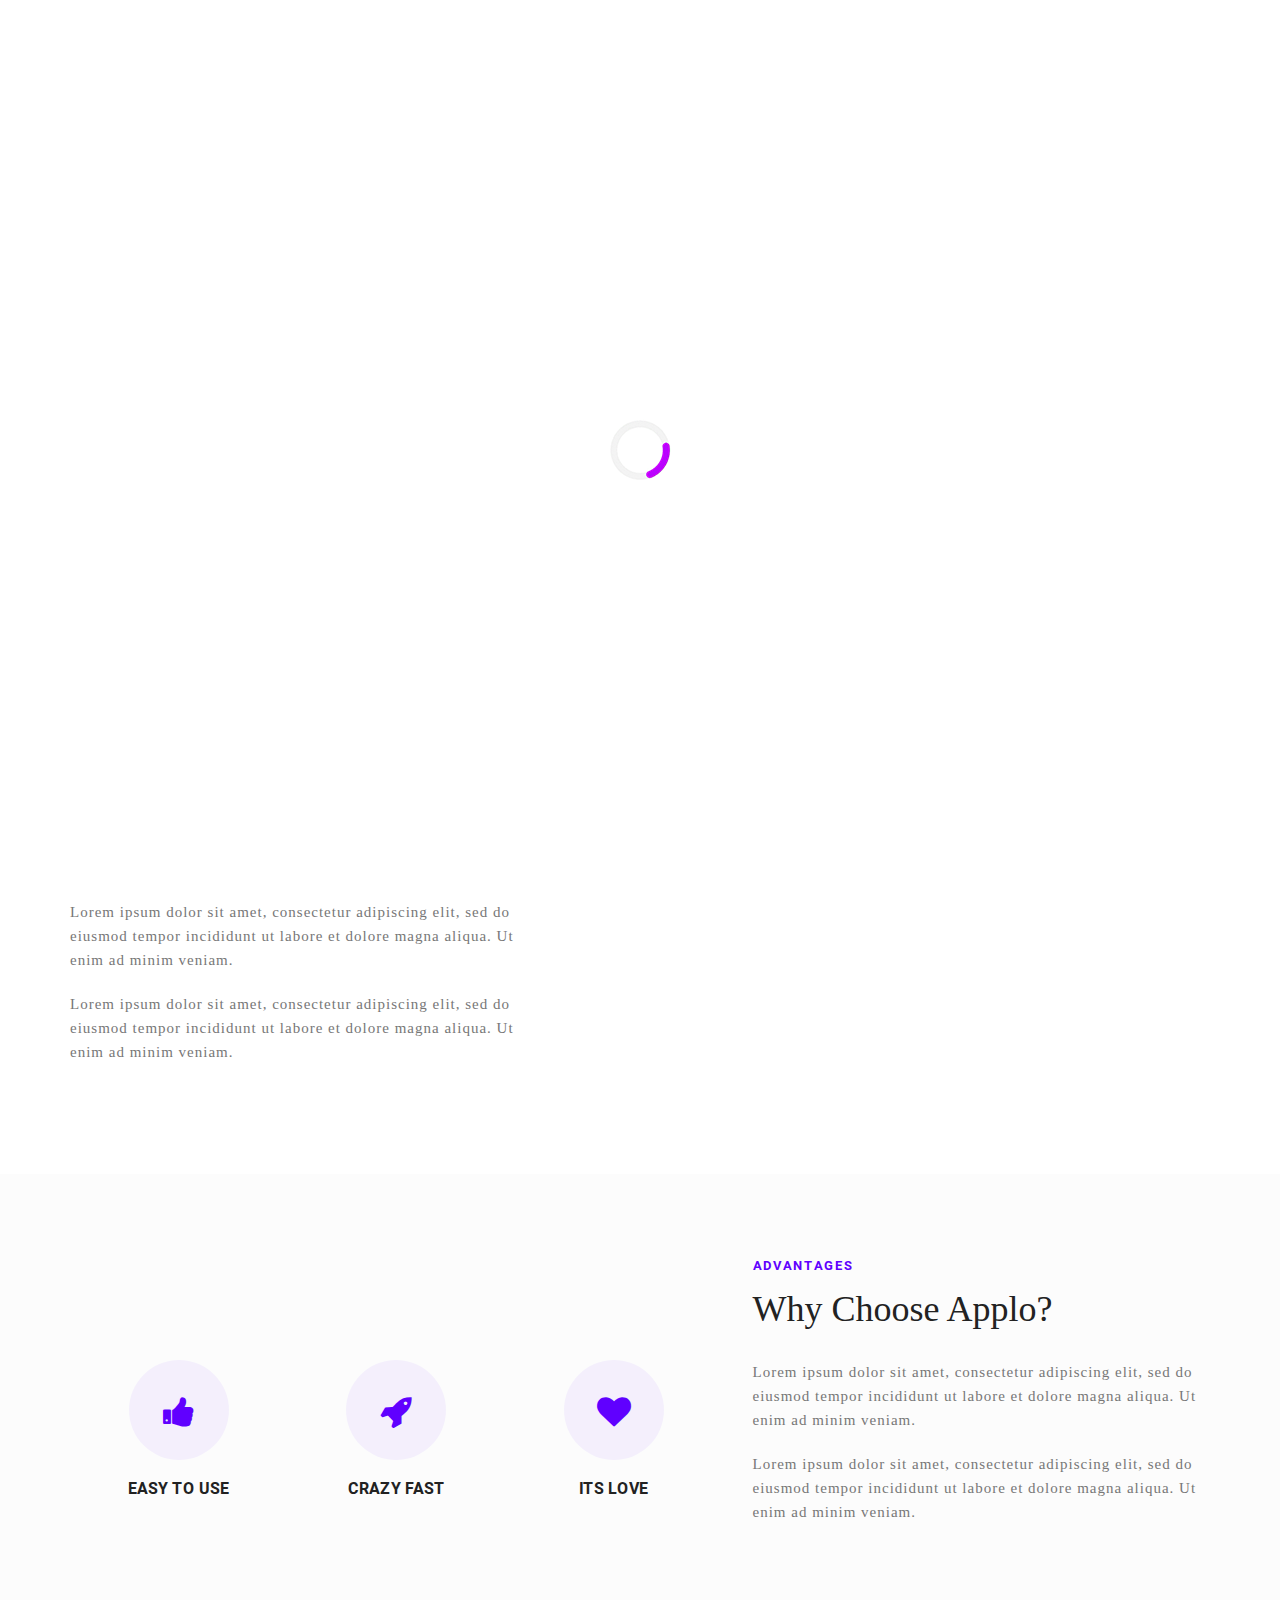
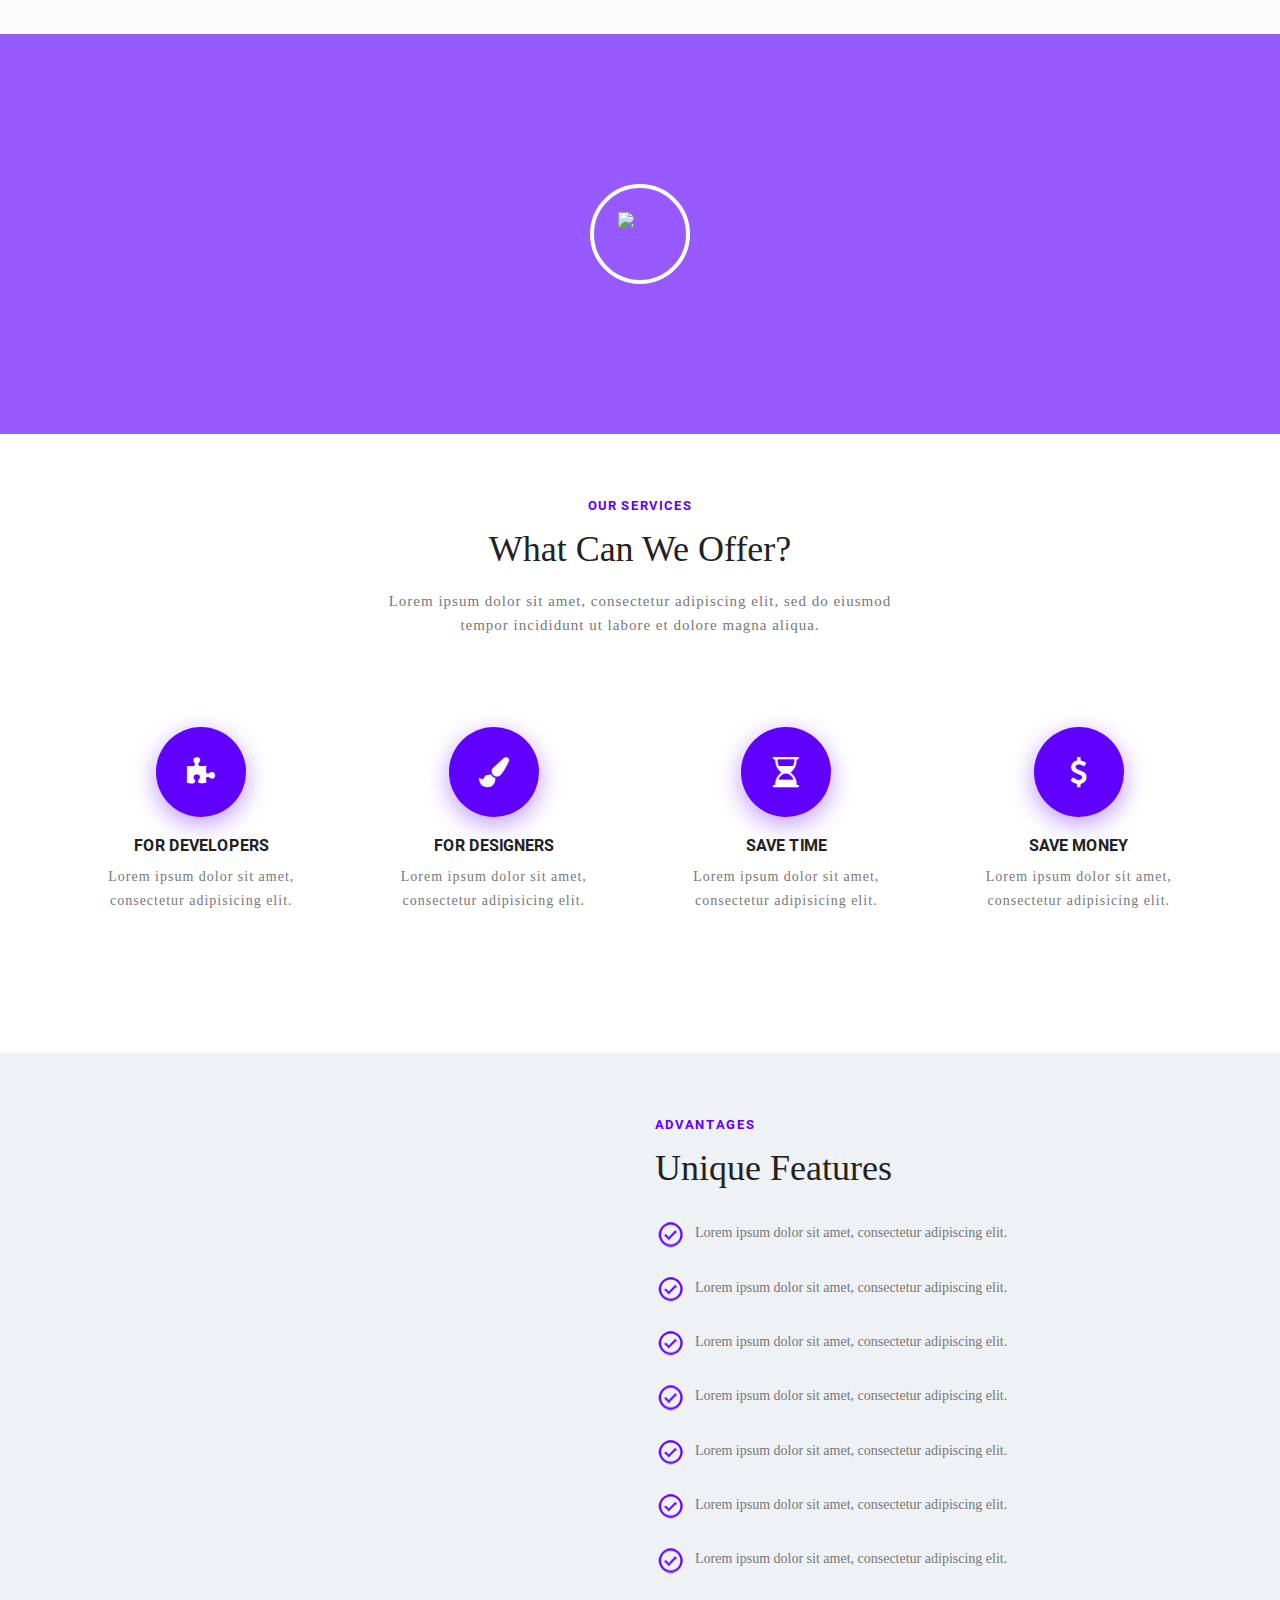
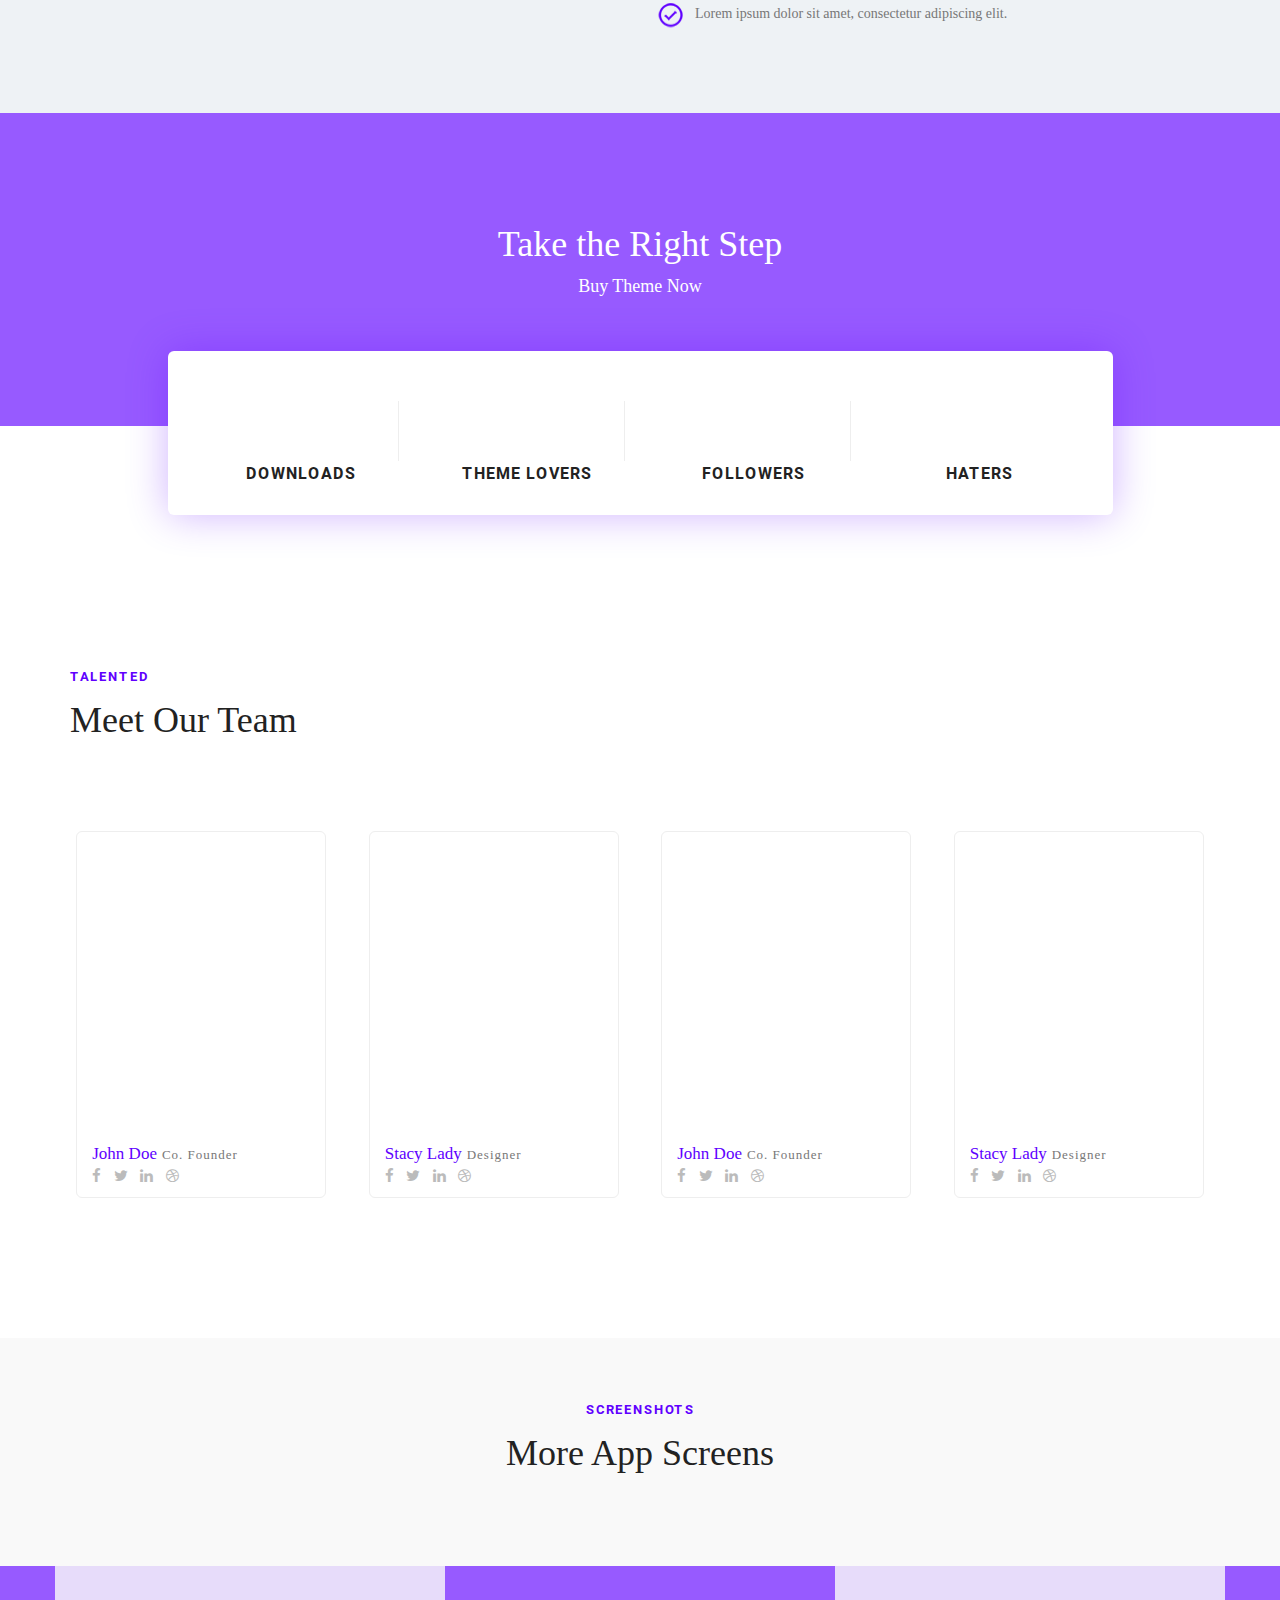
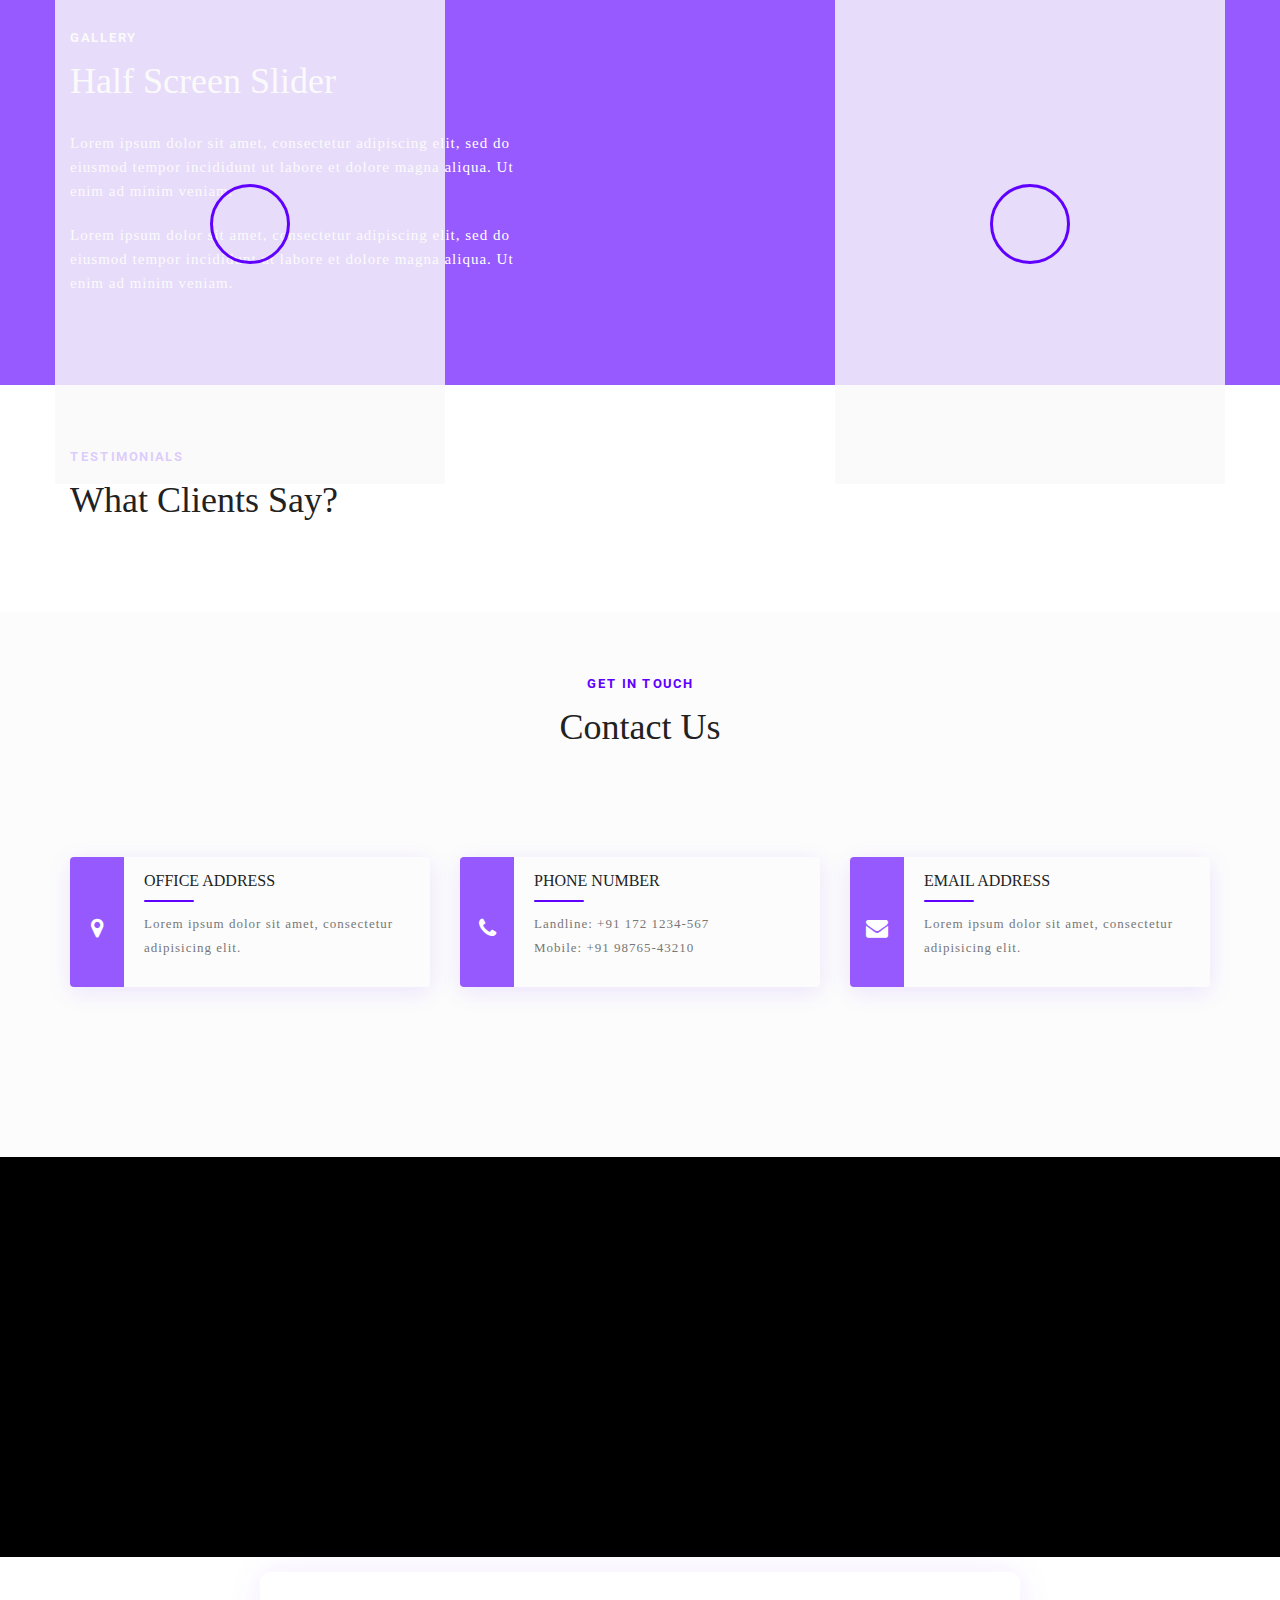
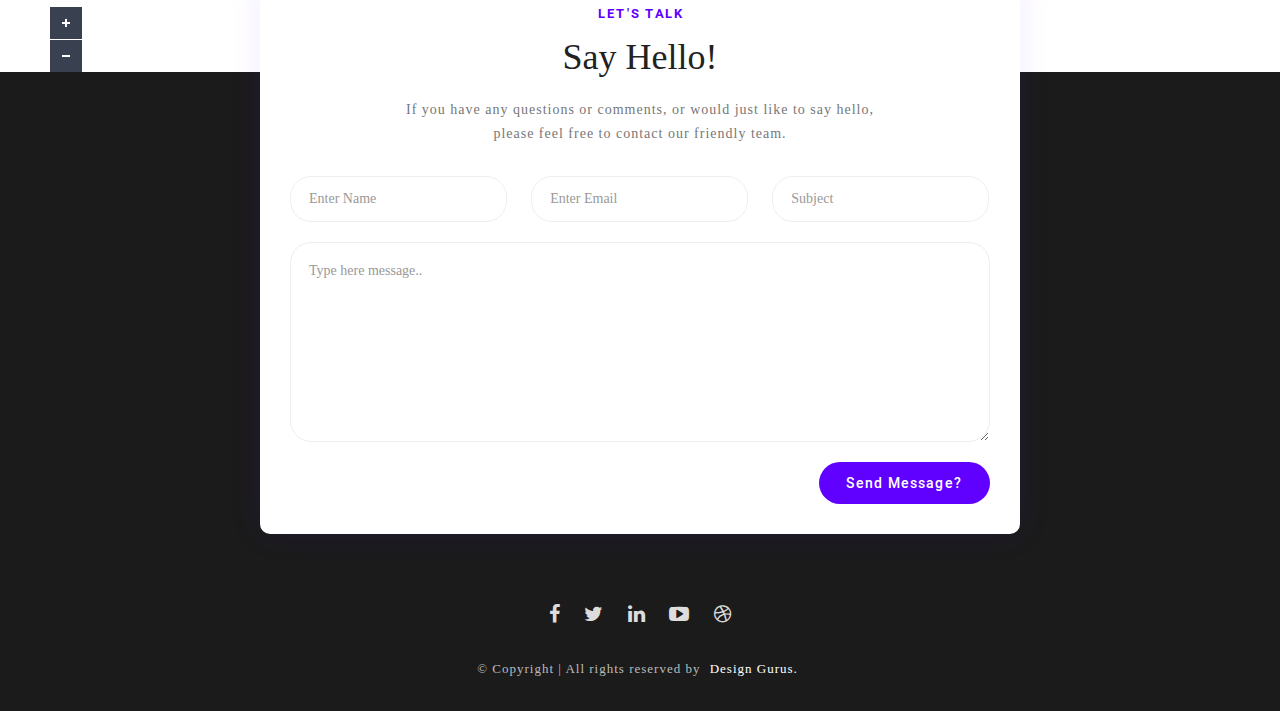
==== index-1.html @ f5c3ea16 "WEB" ====
<html lang="en">

<!-- Mirrored from designgurus.in/applo/index-1.html by HTTrack Website Copier/3.x [XR&CO'2014], Sat, 20 Jul 2019 13:08:58 GMT -->
<head>
  <!--Add-Title-Here-->
  <title>applo video Background Bootstrap-3 Pne Page HTML Teamplate</title>
  <meta charset="UTF-8">
  <meta name="viewport" content="width=device-width, initial-scale=1, maximum-scale=1">

  <!--Bootstrap-->
  <link rel="stylesheet" href="assets/css/bootstrap.css">

  <!--Font-Awesome-->
  <link rel="stylesheet" href="assets/css/font-awesome.min.css">

  <!--Owl-Carousel-->
  <link rel="stylesheet" href="assets/plugins/owl/owl.carousel.min.css">
  <link rel="stylesheet" href="assets/plugins/owl/owl.theme.default.min.css">

  <!--Youtube-Video-Popup-->
  <link rel="stylesheet" href="assets/plugins/videoPopup/videoPopup.css">

  <!--Map-->
  <link rel="stylesheet" href="assets/plugins/map/map-style.css">

  <!--Custom-Main-File-->
  <link rel="stylesheet" href="assets/css/custom.css">

  <!--Scroll-Animations-Css-->
  <link rel="stylesheet" href="assets/plugins/waypoints/animate.css">

  <!--Mobile-Responsive-->
  <link rel="stylesheet" href="assets/css/responsive.css">
</head>
<body style="overflow-x: hidden">

<!--Preloader-->
<div class="se-pre-con"></div>
<!--Preloader-->

<!--Header Navigation & Banner-->
<section id="home-section" class="header-bg">
  <div class="bg-color">

    <!--navigation-starts-here-->
    <nav class="navbar navbar-default animated fadedown">
      <div class="container">
        <div class="col-md-12 col-sm-12 col-xs-12  nav-style">
          <!-- Brand and toggle get grouped for better mobile display -->
          <div class="navbar-header">
            <button type="button" class="navbar-toggle collapsed" data-toggle="collapse" data-target="#bs-example-navbar-collapse-1" aria-expanded="false">
              <span class="sr-only">Toggle navigation</span>
              <span class="icon-bar"></span>
              <span class="icon-bar"></span>
              <span class="icon-bar"></span>
            </button>
            <a class="navbar-brand" href="#home-section"><img class="img-responsive" src="assets/images/logo.png"></a>
          </div>

          <div class="collapse navbar-collapse" id="bs-example-navbar-collapse-1">
            <div class="navbar-right hidden-xs btn-res" style="padding-top: 15px;">
              <button class="btn outline-button">BUY THEME</button>
            </div>
            <ul class="nav navbar-nav navbar-right">
              <li class="active"><a class="active" href="#home-section">Home</a></li>
              <li><a href="#about-section">About</a></li>
              <li><a href="#features-section">Features</a></li>
              <li><a href="#video-section">Video</a></li>
              <li><a href="#services-section">Services</a></li>
              <li><a href="#team-section">Team</a></li>
              <li><a href="#sliders-section">Sliders</a></li>
              <li><a href="#testimonials-section">Testimonials</a></li>
              <li><a href="#cd-google-map">Contact</a></li>
            </ul>
          </div>
        </div>
      </div>
    </nav>

  <!--Banner-starts-from-here-->
    <section class="sectionP60" style="padding-top: 140px;padding-bottom: 120px;">
      <div class="container">
        <div class="row">
          <div class="col-md-12 col-sm-12 col-xs-12">
            <div class="row">
              <div class="col-md-6 col-sm-6 col-xs-12 header-text sectionP100 animated fadeleft">
                  <h2 class="rM white" style="font-size: 42px;letter-spacing: 1px;">The Photo App<br>It's Time to Look Beautiful</h2>
                  <p class="oR white f17">Lorem ipsum dolor sit amet, consectetur adipiscing elit, sed do eiusmod tempor incididunt ut labore et dolore magna aliqua.</p>
                <button class="btn purple-button" style="margin-top: 30px;">DOWNLOAD APP</button>
              </div>

              <!--phone-slider-starts-here-->
              <div class="col-md-4 col-sm-5 col-xs-12 pull-right animated faderight">
                <div id="owl-trans-iphone" class="iphone-bg owl-carousel owl-theme">
                  <div class="item">
                    <img class="img-responsive centered" src="assets/images/iphone-slider/1.jpg" alt="">
                  </div>
                  <div class="item">
                    <img class="img-responsive centered" src="assets/images/iphone-slider/2.jpg" alt="">
                  </div>
                  <div class="item">
                    <img class="img-responsive centered" src="assets/images/iphone-slider/3.jpg" alt="">
                  </div>
                  <div class="item">
                    <img class="img-responsive centered" src="assets/images/iphone-slider/4.jpg" alt="">
                  </div>
                  <div class="item">
                    <img class="img-responsive centered" src="assets/images/iphone-slider/5.jpg" alt="">
                  </div>
                  <div class="item">
                    <img class="img-responsive centered" src="assets/images/iphone-slider/6.jpg" alt="">
                  </div>
                  <div class="item">
                    <img class="img-responsive centered" src="assets/images/iphone-slider/7.jpg" alt="">
                  </div>
                  <div class="item">
                    <img class="img-responsive centered" src="assets/images/iphone-slider/8.jpg" alt="">
                  </div>
                </div>
              </div>
            </div>
          </div>
        </div>
      </div>
    </section>
  </div>
</section>
<!--Header Navigation & Banner-->

<!--section-1-about-us-->
<section id="about-section" class="sectionP80">
  <div class="container">
    <div class="row">
      <div class="col-md-5 col-sm-12 col-xs-12 animated fadeleft">
        <div class="col-md-12 col-sm-12 col-xs-12 p0 heading">
          <span class="purple rB f13">Informations</span>
          <h1 class="dark oB">What is Applo?</h1>
        </div>
        <div class="col-md-12 col-sm-12 col-xs-12 p0" style="margin-bottom: 30px;">
          <p class="light oR f15">Lorem ipsum dolor sit amet, consectetur adipiscing elit, sed do eiusmod tempor incididunt ut labore et dolore magna aliqua. Ut enim ad minim veniam.</p><br>
          <p class="light oR f15">Lorem ipsum dolor sit amet, consectetur adipiscing elit, sed do eiusmod tempor incididunt ut labore et dolore magna aliqua. Ut enim ad minim veniam.</p>
        </div>
      </div>
      <div class="col-md-7 col-sm-12 col-xs-12 pull-right">
        <div class="why-img animated faderight">
          <img class="img-responsive pull-right centered" src="assets/images/why.png" alt="">
        </div>
      </div>
    </div>
  </div>
</section>
<!--section-1-about-us-->

<!--section-2-Features-->
<section id="features-section" class="sectionP80" style="background: #fcfcfc">
  <div class="container">
    <div class="row">
      <div class="col-md-5 col-sm-12 col-xs-12 pull-right animated faderight">
        <div class="heading">
          <span class="purple rB f13">Advantages</span>
          <h1 class="dark oB">Why Choose Applo?</h1>
        </div>
      </div>
      <div class="col-md-12 col-sm-12 col-xs-12 p0">
        <div class="col-md-5 col-sm-12 col-xs-12 pull-right animated faderight" style="margin-bottom: 30px;">
          <p class="light oR f15">Lorem ipsum dolor sit amet, consectetur adipiscing elit, sed do eiusmod tempor incididunt ut labore et dolore magna aliqua. Ut enim ad minim veniam.</p><br>
          <p class="light oR f15">Lorem ipsum dolor sit amet, consectetur adipiscing elit, sed do eiusmod tempor incididunt ut labore et dolore magna aliqua. Ut enim ad minim veniam.</p>
        </div>
        <div class="col-md-7 col-sm-12 col-xs-12">
          <div class="col-md-4 col-sm-4 col-xs-12 text-center br">
            <div class="feature centered animated fadeup">
              <div class="feature-icon">
                <i class="fa fa-thumbs-up"></i>
              </div>
              <div class="feature-desc">
                <h4 class="dark rB">Easy to Use</h4>
              </div>
            </div>
          </div>
          <div class="col-md-4 col-sm-4 col-xs-12 text-center br b0 service-hover">
            <div class="feature centered animated fadeup">
              <div class="feature-icon">
                <i class="fa fa-rocket"></i>
              </div>
              <div class="feature-desc">
                <h4 class="dark rB">Crazy Fast</h4>
              </div>
            </div>
          </div>
          <div class="col-md-4 col-sm-4 col-xs-12 text-center br b0 service-hover">
            <div class="feature centered animated fadeup">
              <div class="feature-icon">
                <i class="fa fa-heart"></i>
              </div>
              <div class="feature-desc">
                <h4 class="dark rB">Its Love</h4>
              </div>
            </div>
          </div>
        </div>
      </div>
    </div>
  </div>
</section>
<!--section-2-Features-->

<!--section-3-Youtube-Vieo-Popup-->
<section id="video-section" class="video-bg">
  <div class="bg-color video-section-pad">
    <div class="container">
      <div class="row">
        <div class="col-md- col-sm-12 col-xs-12 text-center">
          <a class="videoPopup" href="https://www.youtube.com/watch?v=y--Wx5i_Gak">
            <div class="play-icon centered animated fadeup">
              <img class="img-responsive centered" src="assets/images/play-img.png">
            </div>
          </a>
        </div>
      </div>
    </div>
  </div>
</section>
<!--section-3-Youtube-Vieo-Popup-->

<!--section-4-Services-->
<section id="services-section" class="sectionP60">
  <div class="container">
    <div class="row">
      <div class="col-md-6 col-md-offset-3 col-sm-8 col-sm-offset-2 col-xs-12">
        <div class="heading text-center animated fadedown">
          <span class="purple rB f13">Our Services</span>
          <h1 class="dark oB">What Can We Offer?</h1>
          <p class="light oR f15">Lorem ipsum dolor sit amet, consectetur adipiscing elit, sed do eiusmod tempor incididunt ut labore et dolore magna aliqua.</p>
        </div>
      </div>
      <div class="col-md-12 col-sm-12 col-xs-12 p0 sectionP30">
        <div class="col-md-3 col-sm-6 col-xs-12 text-center br">
          <div class="service centered animated fadeup">
            <div class="service-icon">
              <i class="fa fa-puzzle-piece"></i>
            </div>
            <div class="service-desc">
              <h4 class="dark rB">For Developers</h4>
              <p class="light oR">Lorem ipsum dolor sit amet, consectetur adipisicing elit.</p>
            </div>
          </div>
        </div>
        <div class="col-md-3 col-sm-6 col-xs-12 text-center br b0 service-hover">
          <div class="service centered animated fadeup">
            <div class="service-icon">
              <i class="fa fa-paint-brush"></i>
            </div>
            <div class="service-desc">
              <h4 class="dark rB">For Designers</h4>
              <p class="light oR">Lorem ipsum dolor sit amet, consectetur adipisicing elit.</p>
            </div>
          </div>
        </div>
        <div class="col-md-3 col-sm-6 col-xs-12 text-center br b0 service-hover">
          <div class="service centered animated fadeup">
            <div class="service-icon">
              <i class="fa fa-hourglass-2"></i>
            </div>
            <div class="service-desc">
              <h4 class="dark rB">Save Time</h4>
              <p class="light oR">Lorem ipsum dolor sit amet, consectetur adipisicing elit.</p>
            </div>
          </div>
        </div>
        <div class="col-md-3 col-sm-6 col-xs-12 text-center br service-hover">
          <div class="service centered animated fadeup">
            <div class="service-icon">
              <i class="fa fa-dollar"></i>
            </div>
            <div class="service-desc">
              <h4 class="dark rB">Save Money</h4>
              <p class="light oR">Lorem ipsum dolor sit amet, consectetur adipisicing elit.</p>
            </div>
          </div>
        </div>
      </div>
    </div>
  </div>
</section>
<!--section-4-Services-->

<!--section-5-More-Features-->
<section id="more-features-section" class="sectionP60" style="background: #EEF2F5">
  <div class="container">
    <div class="row">
      <div class="col-md-6 col-sm-6 col-xs-12 pull-right">
        <div class="heading animated faderight">
          <span class="purple rB f13">Advantages</span>
          <h1 class="dark oB">Unique Features</h1>
        </div>
        <div>
          <ul class="ul-style">
            <li class="light oR animated faderight">Lorem ipsum dolor sit amet, consectetur adipiscing elit.</li>
            <li class="light oR animated faderight">Lorem ipsum dolor sit amet, consectetur adipiscing elit.</li>
            <li class="light oR animated faderight">Lorem ipsum dolor sit amet, consectetur adipiscing elit.</li>
            <li class="light oR animated faderight">Lorem ipsum dolor sit amet, consectetur adipiscing elit.</li>
            <li class="light oR animated faderight">Lorem ipsum dolor sit amet, consectetur adipiscing elit.</li>
            <li class="light oR animated faderight">Lorem ipsum dolor sit amet, consectetur adipiscing elit.</li>
            <li class="light oR animated faderight">Lorem ipsum dolor sit amet, consectetur adipiscing elit.</li>
            <li class="light oR animated faderight">Lorem ipsum dolor sit amet, consectetur adipiscing elit.</li>
          </ul>
        </div>
      </div>
      <div class="col-md-6 col-sm-6 col-xs-12">
        <div class="mobile-float-img animated fadein">
          <img class="img-responsive" src="assets/images/mobile-float.jpg" alt="">
        </div>
      </div>
    </div>
  </div>
</section>
<!--section-5-More-Features-->

<!--section-6-Counter-->
<!--Counter-Headimng-Starts-Here-->
<section id="counter-section" class="counter-bg">
  <div class="bg-color sectionP100">
    <div class="container">
      <div class="row">
        <div class="col-md-12 col-sm-12 col-xs-12 text-center">
          <div class="heading text-center animated fadedown">
            <h1 class="white oB m0">Take the Right Step</h1>
            <h4 class="white oS m0">Buy Theme Now</h4>
          </div>
        </div>
      </div>
    </div>
  </div>
</section>
<!--Counter-Starts-here-->
<section>
  <div class="container">
    <div class="row">
      <div class="col-md-10 col-md-offset-1 col-sm-12 col-sm-offset-0 col-xs-12">
        <div class="counter col-md-12 col-sm-12 col-xs-12 p0 animated fadeup">
          <div class="col-md-3 col-sm-6 col-xs-6 text-center">
            <div class="number br">
              <h1 class="numscroller purple rB" data-min='0000' data-max='3525' data-delay='1' data-increment='25'></h1>
            </div>
            <div class="number-text">
              <p class="dark rB">Downloads</p>
            </div>
          </div>
          <div class="col-md-3 col-sm-6 col-xs-6 text-center">
            <div class="number br">
              <h1 class="numscroller purple rB" data-min='0000' data-max='3267' data-delay='1' data-increment='25'></h1>
            </div>
            <div class="number-text">
              <p class="dark rB">Theme Lovers</p>
            </div>
          </div>
          <div class="col-md-3 col-sm-6 col-xs-6 text-center">
            <div class="number br">
              <h1 class="numscroller purple rB" data-min='0000' data-max='3328' data-delay='1' data-increment='25'></h1>
            </div>
            <div class="number-text">
              <p class="dark rB">Followers</p>
            </div>
          </div>
          <div class="col-md-3 col-sm-6 col-xs-6 text-center">
            <div class="number">
              <h1 class="numscroller purple rB" data-min='0000' data-max='3159' data-delay='1' data-increment='25'></h1>
            </div>
            <div class="number-text">
              <p class="dark rB">Haters</p>
            </div>
          </div>
        </div>
      </div>
    </div>
  </div>
</section>
<!--section-6-Counter-->

<!--section-7-Team-->
<section id="team-section" class="sectionP60">
  <div class="container">
    <div class="row">
      <div class="col-md-12 col-sm-12 col-xs-12">
        <div class="heading animated fadeleft">
          <span class="purple rB f13">Talented</span>
          <h1 class="dark oB">Meet Our Team</h1>
        </div>
      </div>
      <div class="col-md-12 col-sm-12 col-xs-12 p0 sectionP60">
        <div class="col-md-3 col-sm-6 col-xs-12">
          <div class="team-member animated fadeup">
            <div class="person-img" style="background: url('assets/images/team/1.jpg')"></div>
            <div class="person-desc">
              <p class="purple oS f17">John Doe<span class="light oR f13">Co. Founder</span></p>
              <a href="javascript:void(0);"><i class="fa fa-facebook"></i></a>
              <a href="javascript:void(0);"><i class="fa fa-twitter"></i></a>
              <a href="javascript:void(0);"><i class="fa fa-linkedin"></i></a>
              <a href="javascript:void(0);"><i class="fa fa-dribbble"></i></a>
            </div>
          </div>
        </div>
        <div class="col-md-3 col-sm-6 col-xs-12">
          <div class="team-member animated fadeup">
            <div class="person-img" style="background: url('assets/images/team/2.jpg')"></div>
            <div class="person-desc">
              <p class="purple oS f17">Stacy Lady<span class="light oR f13">Designer</span></p>
              <a href="javascript:void(0);"><i class="fa fa-facebook"></i></a>
              <a href="javascript:void(0);"><i class="fa fa-twitter"></i></a>
              <a href="javascript:void(0);"><i class="fa fa-linkedin"></i></a>
              <a href="javascript:void(0);"><i class="fa fa-dribbble"></i></a>
            </div>
          </div>
        </div>
        <div class="col-md-3 col-sm-6 col-xs-12">
          <div class="team-member animated fadeup">
            <div class="person-img" style="background: url('assets/images/team/3.jpg')"></div>
            <div class="person-desc">
              <p class="purple oS f17">John Doe<span class="light oR f13">Co. Founder</span></p>
              <a href="javascript:void(0);"><i class="fa fa-facebook"></i></a>
              <a href="javascript:void(0);"><i class="fa fa-twitter"></i></a>
              <a href="javascript:void(0);"><i class="fa fa-linkedin"></i></a>
              <a href="javascript:void(0);"><i class="fa fa-dribbble"></i></a>
            </div>
          </div>
        </div>
        <div class="col-md-3 col-sm-6 col-xs-12">
          <div class="team-member animated fadeup">
            <div class="person-img" style="background: url('assets/images/team/4.jpg')"></div>
            <div class="person-desc">
              <p class="purple oS f17">Stacy Lady<span class="light oR f13">Designer</span></p>
              <a href="javascript:void(0);"><i class="fa fa-facebook"></i></a>
              <a href="javascript:void(0);"><i class="fa fa-twitter"></i></a>
              <a href="javascript:void(0);"><i class="fa fa-linkedin"></i></a>
              <a href="javascript:void(0);"><i class="fa fa-dribbble"></i></a>
            </div>
          </div>
        </div>
      </div>
    </div>
  </div>
</section>
<!--section-7-Team-->

<!--section-8-Screenshot-Mobiles-Screen-Slider-->
<section id="sliders-section" class="sectionP60" style="background: #f9f9f9;">
  <div class="container">
    <div class="row">
      <div class="col-md-12 col-sm-12 col-xs-12">
        <div class="heading text-center animated fadedown">
          <span class="purple rB f13">Screenshots</span>
          <h1 class="dark oB">More App Screens</h1>
        </div>
      </div>

      <div class="col-md-12 col-sm-hif col-xs-12 p0 relative">
        <div class="mobile-overlay">
          <div class="col-md-4 hidden-sm hidden-xs fade-screen">
            <div class="owl-prev">
              <img class="img-responsive" src="assets/images/left-arrow.png" alt="">
            </div>
          </div>
          <div class="col-md-4 col-sm-6 col-xs-12">
            <div class="phone-image centered">
              <img class="img-responsive" src="assets/images/mobile-screens.png" alt="">
            </div>
          </div>
          <div class="col-md-4 col-sm-6 hidden-xs fade-screen">
            <div class="owl-next">
              <img class="img-responsive" src="assets/images/right-arrow.png" alt="">
            </div>
          </div>
          <div class="col-xs-8 col-xs-offset-2 visible-xs res-slider-btn">
            <div class="col-xs-6">
              <div class="owl-prev">
                <img class="img-responsive" src="assets/images/left-arrow.png" alt="">
              </div>
            </div>
            <div class="col-xs-6">
              <div class="owl-next">
                <img class="img-responsive" src="assets/images/right-arrow.png" alt="">
              </div>
            </div>
          </div>
        </div>
      </div>

      <div class="col-md-12 col-sm-12 col-xs-12">
        <div id="owl-mobile-screens" class="mobile-screens owl-carousel owl-theme">
          <div class="item">
            <img src="assets/images/screenshots/1.jpg" alt="" class="img-responsive centered">
          </div>
          <div class="item">
            <img src="assets/images/screenshots/2.jpg" alt="" class="img-responsive centered">
          </div>
          <div class="item">
            <img src="assets/images/screenshots/3.jpg" alt="" class="img-responsive centered">
          </div>
          <div class="item">
            <img src="assets/images/screenshots/4.jpg" alt="" class="img-responsive centered">
          </div>
          <div class="item">
            <img src="assets/images/screenshots/5.jpg" alt="" class="img-responsive centered">
          </div>
          <div class="item">
            <img src="assets/images/screenshots/6.jpg" alt="" class="img-responsive centered">
          </div>
          <div class="item">
            <img src="assets/images/screenshots/7.jpg" alt="" class="img-responsive centered">
          </div>
        </div>
      </div>
    </div>
  </div>
</section>
<!--section-8-Screenshot-Mobiles-Screen-Slider-->

<!--section-9-Half-Screen-Slider-->
<section class="half-owl-bg">
  <div class="bg-color sectionP60">
    <div class="container">
      <div class="row">
        <div class="col-md-12 col-sm-12 col-xs-12 animated fadeleft">
          <div class="heading">
            <span class="white rB f13">Gallery</span>
            <h1 class="white oB">Half Screen Slider</h1>
          </div>
        </div>
        <div class="col-md-12 col-sm-12 col-xs-12 p0">
          <div class="col-md-5 col-sm-12 col-xs-12 animated fadeleft" style="margin-bottom: 30px;">
            <p class="white oR f15">Lorem ipsum dolor sit amet, consectetur adipiscing elit, sed do eiusmod tempor incididunt ut labore et dolore magna aliqua. Ut enim ad minim veniam.</p><br>
            <p class="white oR f15">Lorem ipsum dolor sit amet, consectetur adipiscing elit, sed do eiusmod tempor incididunt ut labore et dolore magna aliqua. Ut enim ad minim veniam.</p>
          </div>
          <div class="col-md-7 col-sm-12 col-xs-12 animated fadeup">
            <div id="half-owl-slider" class="owl-carousel owl-theme">
              <div class="item">
                <div class="video-thumb" style="background: url('assets/images/video-thumbs/1.jpg');">
                  <a class="videoPopup" href="https://www.youtube.com/watch?v=y--Wx5i_Gak">
                    <div class="play-icon centered">
                      <img class="img-responsive centered" src="assets/images/play-img.png">
                    </div>
                  </a>
                </div>
              </div>
              <div class="item">
                <div class="video-thumb" style="background: url('assets/images/video-thumbs/2.jpg');">
                  <a class="videoPopup" href="https://www.youtube.com/watch?v=y--Wx5i_Gak">
                    <div class="play-icon centered">
                      <img class="img-responsive centered" src="assets/images/play-img.png">
                    </div>
                  </a>
                </div>
              </div>
              <div class="item">
                <div class="video-thumb" style="background: url('assets/images/video-thumbs/3.jpg');">
                  <a class="videoPopup" href="https://www.youtube.com/watch?v=y--Wx5i_Gak">
                    <div class="play-icon centered">
                      <img class="img-responsive centered" src="assets/images/play-img.png">
                    </div>
                  </a>
                </div>
              </div>
              <div class="item">
                <div class="video-thumb" style="background: url('assets/images/video-thumbs/1.jpg');">
                  <a class="videoPopup" href="https://www.youtube.com/watch?v=y--Wx5i_Gak">
                    <div class="play-icon centered">
                      <img class="img-responsive centered" src="assets/images/play-img.png">
                    </div>
                  </a>
                </div>
              </div>
              <div class="item">
                <div class="video-thumb" style="background: url('assets/images/video-thumbs/2.jpg');">
                  <a class="videoPopup" href="https://www.youtube.com/watch?v=y--Wx5i_Gak">
                    <div class="play-icon centered">
                      <img class="img-responsive centered" src="assets/images/play-img.png">
                    </div>
                  </a>
                </div>
              </div>
              <div class="item">
                <div class="video-thumb" style="background: url('assets/images/video-thumbs/3.jpg');">
                  <a class="videoPopup" href="https://www.youtube.com/watch?v=y--Wx5i_Gak">
                    <div class="play-icon centered">
                      <img class="img-responsive centered" src="assets/images/play-img.png">
                    </div>
                  </a>
                </div>
              </div>
            </div>
          </div>
        </div>
      </div>
    </div>
  </div>
</section>
<!--section-9-Half-Screen-Slider-->

<!--section-10-Testimonials-->
<section id="testimonials-section" class="sectionP60">
    <div class="container">
        <div class="row">
            <div class="col-md-12 col-sm-12 col-xs-12">
                <div class="heading animated fadeleft">
                    <span class="purple rB f13">Testimonials</span>
                    <h1 class="dark oB">What Clients Say?</h1>
                </div>
                <div class="col-md-12 col-sm-12 col-xs-12 p0 animated fadeup">
                    <div id="owl-testimonials" class="sectionP40 owl-carousel owl-theme">
                        <div class="item">
                            <div class="testimonial col-md-11 col-sm-11 col-xs-12">
                                <h5 class="dark rM">John Doe<span class="light f13 oR">Co. Founder</span></h5>
                                <h5 class="light oR m20">Lorem ipsum dolor sit amet, consectetur adipiscing elit, sed do eiusmod tempor incididunt ut labore et dolore magna aliqua. Ut enim ad minim veniam.</h5>
                                <img class="pull-right quote-img" src="assets/images/quote.png" alt="quote-img">
                            </div>
                            <div class="col-md-12 col-sm-12 col-xs-12">
                                <div class="testimonial-img">
                                    <img src="assets/images/testimonial/1.png" alt="testimonial image missing">
                                </div>
                            </div>
                        </div>
                        <div class="item">
                            <div class="testimonial col-md-11 col-sm-11 col-xs-12">
                                <h5 class="dark rM">Stacy Lady<span class="light f13 oR">Designer</span></h5>
                                <h5 class="light oR m20">Lorem ipsum dolor sit amet, consectetur adipiscing elit, sed do eiusmod tempor incididunt ut labore et dolore magna aliqua. Ut enim ad minim veniam.</h5>
                                <img class="pull-right quote-img" src="assets/images/quote.png" alt="quote-img">
                            </div>
                            <div class="col-md-12 col-sm-12 col-xs-12">
                                <div class="testimonial-img">
                                    <img src="assets/images/testimonial/2.png" alt="testimonial image missing">
                                </div>
                            </div>
                        </div>
                        <div class="item">
                            <div class="testimonial col-md-11 col-sm-11 col-xs-12">
                                <h5 class="dark rM">John Doe<span class="light f13 oR">Co. Founder</span></h5>
                                <h5 class="light oR m20">Lorem ipsum dolor sit amet, consectetur adipiscing elit, sed do eiusmod tempor incididunt ut labore et dolore magna aliqua. Ut enim ad minim veniam.</h5>
                                <img class="pull-right quote-img" src="assets/images/quote.png" alt="quote-img">
                            </div>
                            <div class="col-md-12 col-sm-12 col-xs-12">
                                <div class="testimonial-img">
                                    <img src="assets/images/testimonial/3.png" alt="testimonial image missing">
                                </div>
                            </div>
                        </div>
                        <div class="item">
                            <div class="testimonial col-md-11 col-sm-11 col-xs-12">
                                <h5 class="dark rM">Stacy Lady<span class="light f13 oR">Designer</span></h5>
                                <h5 class="light oR m20">Lorem ipsum dolor sit amet, consectetur adipiscing elit, sed do eiusmod tempor incididunt ut labore et dolore magna aliqua. Ut enim ad minim veniam.</h5>
                                <img class="pull-right quote-img" src="assets/images/quote.png" alt="quote-img">
                            </div>
                            <div class="col-md-12 col-sm-12 col-xs-12">
                                <div class="testimonial-img">
                                    <img src="assets/images/testimonial/4.png" alt="testimonial image missing">
                                </div>
                            </div>
                        </div>
                        <div class="item">
                            <div class="testimonial col-md-11 col-sm-11 col-xs-12">
                                <h5 class="dark rM">John Doe<span class="light f13 oR">Co. Founder</span></h5>
                                <h5 class="light oR m20">Lorem ipsum dolor sit amet, consectetur adipiscing elit, sed do eiusmod tempor incididunt ut labore et dolore magna aliqua. Ut enim ad minim veniam.</h5>
                                <img class="pull-right quote-img" src="assets/images/quote.png" alt="quote-img">
                            </div>
                            <div class="col-md-12 col-sm-12 col-xs-12">
                                <div class="testimonial-img">
                                    <img src="assets/images/testimonial/1.png" alt="testimonial image missing">
                                </div>
                            </div>
                        </div>
                    </div>
                </div>
            </div>
        </div>
    </div>
</section>
<!--section-10-Testimonials-->

<!--section-11-Contact-Us Details-->
<section id="contact-details-section" class="sectionP60" style="background: #fcfcfc;">
  <div class="container">
    <div class="row">
      <div class="col-md-12">
        <div class="heading text-center animated fadedown">
          <span class="purple rB f13">Get In Touch</span>
          <h1 class="dark oB">Contact Us</h1>
        </div>
      </div>
      <div class="col-md-12 col-sm-12 col-xs-12 p0 sectionP80">
        <div class="col-md-4 col-sm-4 col-xs-12">
          <div class="contactLPE animated fadeup">
            <div class="icon-part">
              <div class="bg-color">
                <i class="fa fa-map-marker white"></i>
              </div>
            </div>
            <div class="text-part">
              <h5 class="oB dark m0">Office Address</h5>
              <div class="line"></div>
              <p class="oR light">Lorem ipsum dolor sit amet, consectetur adipisicing elit.</p>
            </div>
          </div>
        </div>
        <div class="col-md-4 col-sm-4 col-xs-12">
          <div class="contactLPE animated fadeup">
            <div class="icon-part">
              <div class="bg-color">
                <i class="fa fa-phone white"></i>
              </div>
            </div>
            <div class="text-part">
              <h5 class="oB dark m0">Phone Number</h5>
              <div class="line"></div>
              <p class="oR light">Landline: +91 172 1234-567</p>
              <p class="oR light">Mobile: +91 98765-43210</p>
            </div>
          </div>
        </div>
        <div class="col-md-4 col-sm-4 col-xs-12">
          <div class="contactLPE animated fadeup">
            <div class="icon-part">
              <div class="bg-color">
                <i class="fa fa-envelope white"></i>
              </div>
            </div>
            <div class="text-part">
              <h5 class="oB dark m0">Email Address</h5>
              <div class="line"></div>
              <p class="oR light">Lorem ipsum dolor sit amet, consectetur adipisicing elit.</p>
            </div>
          </div>
        </div>
      </div>
    </div>
  </div>
</section>
<!--section-11-Contact-Us Details-->

<!--section-12-Google-Map-->
<section id="cd-google-map" class="animated fadein">
  <div id="google-container"></div>
  <div id="cd-zoom-in"></div>
  <div id="cd-zoom-out"></div>
</section>
<!--section-12-Google-Map-->

<!--section-13-Footer-->
<footer id="contact-form-section" class="footer-bg">
  <div class=" bg-dark sectionP30">
    <div class="container">
      <div class="row">
        <div class="col-md-12 col-sm-12 col-xs-12">
          <!--Contact-Us-Form-Starts-Here-->
          <div class="contactDiv centered animated fadeup">
            <div class="heading text-center">
              <span class="purple rB f13">Let's Talk</span>
              <h1 class="dark oB">Say Hello!</h1>
              <p class="light oR">If you have any questions or comments, or would just like to say hello,<br>please feel free to contact our friendly team.</p>
            </div>
            <form class="form-inline">
              <div class="form-group">
                <input type="text" class="form-control" placeholder="Enter Name" required>
              </div>
              <div class="form-group">
                <input type="email" class="form-control" placeholder="Enter Email" required>
              </div>
              <div class="form-group" style="margin-right: 0">
                <input type="text" class="form-control" placeholder="Subject" required>
              </div>
              <div>
                <textarea class="form-control" name="" id="" placeholder="Type here message.."></textarea>
              </div>
              <div>
                <button type="submit" class="btn purple-button pull-right">Send Message?</button>
              </div>
            </form>
          </div>
        </div>
        <!--Social-Links-Starts-Here-->
        <div class="col-md-12 col-sm-12 col-xs-12 text-center animated fadeup">
          <a class="social" href="javascript:void(0);"><i class="fa fa-facebook"></i></a>
          <a class="social" href="javascript:void(0);"><i class="fa fa-twitter"></i></a>
          <a class="social" href="javascript:void(0);"><i class="fa fa-linkedin"></i></a>
          <a class="social" href="javascript:void(0);"><i class="fa fa-youtube-play"></i></a>
          <a class="social" href="javascript:void(0);"><i class="fa fa-dribbble"></i></a>
        </div>
        <!--Copyright-Text-Starts-Here-->
        <div class="col-md-12 col-sm-12 col-xs-12 text-center copyRight">
          <p class="light2 oR f13">&copy; Copyright | All rights reserved by <a href="javascript:void(0);" class="white">Design Gurus.</a></p>
        </div>
      </div>
    </div>
  </div>
</footer>
<!--section-13-Footer-->


<!--Javascript-Files-->

<!--Google-jQuery-->
<script src="assets/js/jquery-2.1.1.js"></script>

<!--Bootstrap-->
<script type="text/javascript" src="assets/js/bootstrap.js"></script>

<!--Owl-Carousel-->
<script type="text/javascript" src="assets/plugins/owl/owl.carousel.min.js"></script>

<!--Scroll Animations Js-->
<script type="text/javascript" src="assets/plugins/waypoints/waypoint.js"></script>
<script type="text/javascript" src="assets/plugins/waypoints/animation.js"></script>

<!--Counter-->
<script type="text/javascript" src="assets/plugins/numScroll/numscroller-1.0.js"></script>

<!--Youtube-Video-Popups-->
<script type="text/javascript" src="assets/plugins/videoPopup/videoPopup.jquery.js"></script>

<!--Map-Google-jQuery-->
<script src="https://maps.googleapis.com/maps/api/js?key=AIzaSyAmiJjq5DIg_K9fv6RE72OY__p9jz0YTMI"></script>
<!--Map-Javascript-->
<script type="text/javascript" src="assets/plugins/map/map.js"></script>



<!--Common-Javascript-Main-File--->
<script type="text/javascript" src="assets/js/common.js"></script>

<!--Javascript-Files-->
</body>

<!-- Mirrored from designgurus.in/applo/index-1.html by HTTrack Website Copier/3.x [XR&CO'2014], Sat, 20 Jul 2019 13:21:50 GMT -->
</html>
---- assets/plugins/videoPopup/videoPopup.css ----
.YouTubePopUp-Wrap{
    position:fixed;
    width:100%;
    height:100%;
    background-color:#000;
    background-color:rgba(0,0,0,0.8);
    top:0;
    left:0;
    z-index:9999999999999;
}

.YouTubePopUp-animation{
    opacity: 0;
    -webkit-animation-duration: 0.5s;
    animation-duration: 0.5s;
    -webkit-animation-fill-mode: both;
    animation-fill-mode: both;
    -webkit-animation-name: YouTubePopUp;
    animation-name: YouTubePopUp;
}

@-webkit-keyframes YouTubePopUp {
    0% {
        opacity: 0;
    }

    100% {
        opacity: 1;
    }
}

@keyframes YouTubePopUp {
    0% {
        opacity: 0;
    }

    100% {
        opacity: 1;
    }
}

body.logged-in .YouTubePopUp-Wrap{ /* For WordPress */
    top:32px;
    z-index:99998;
}

.YouTubePopUp-Content{
    max-width:680px;
    display:block;
    margin: 10% auto 0 auto;
    height: 475px;
    background: #000;
    position:relative;
    border:5px solid #000;
    border-radius: 6px !important;
    overflow: hidden;
}

.YouTubePopUp-Content iframe{
    max-width:100% !important;
    width:100% !important;
    display:block !important;
    height:480px !important;
    border:none !important;
    position:absolute;
    top: 0;
    bottom: 0;
    margin: auto 0;
    overflow: hidden;
}

.YouTubePopUp-Hide{
    -webkit-animation-duration: 0.5s;
    animation-duration: 0.5s;
    -webkit-animation-fill-mode: both;
    animation-fill-mode: both;
    -webkit-animation-name: YouTubePopUpHide;
    animation-name: YouTubePopUpHide;
}

@-webkit-keyframes YouTubePopUpHide {
    0% {
        opacity: 1;
    }

    100% {
        opacity: 0;
    }
}

@keyframes YouTubePopUpHide {
    0% {
        opacity: 1;
    }

    100% {
        opacity: 0;
    }
}

.YouTubePopUp-Close{
    position:absolute;
    top:0;
    cursor:pointer;
    bottom:528px;
    right:0px;
    margin:auto 0;
    width:24px;
    height:24px;
    /*background:url(../images/close.png) no-repeat;*/
    background-size:24px 24px;
    -webkit-background-size:24px 24px;
    -moz-background-size:24px 24px;
    -o-background-size:24px 24px;
}

.YouTubePopUp-Close:hover{
    opacity:0.5;
}

@media all and (max-width: 768px) and (min-width: 10px){
    .YouTubePopUp-Content{
        max-width:90%;
    }
}

@media all and (max-width: 600px) and (min-width: 10px){
    .YouTubePopUp-Content iframe{
        height:320px !important;
    }

    .YouTubePopUp-Close{
        bottom:362px;
    }
}

@media all and (max-width: 480px) and (min-width: 10px){
    .YouTubePopUp-Content iframe{
        height:220px !important;
    }

    .YouTubePopUp-Close{
        bottom:262px;
    }
}
---- assets/plugins/map/map-style.css ----
/* --------------------------------

Main components

-------------------------------- */

#google-container {
  position: relative;
  width: 100%;
  height: 400px;
  background-color: #000;
}
@media only screen and (min-width: 768px) {
  #google-container {
    height: 400px;
  }
}
@media only screen and (min-width: 1170px) {
  #google-container {
    height: 400px;
  }
}

#cd-google-map {
  position: relative;
}
@media only screen and (min-width: 768px) {
  #cd-google-map address {
    font-size: 15px;
    font-size: 0.9375rem;
    text-align: center;
  }
}

#cd-zoom-in, #cd-zoom-out {
  height: 32px;
  width: 32px;
  cursor: pointer;
  margin-left: 10px;
  background-color: rgba(35, 44, 61, 0.9);
  background-repeat: no-repeat;
  background-size: 32px 64px;
  background-image: url("map-mark/cd-icon-controller.svg");
}
.no-touch #cd-zoom-in:hover, .no-touch #cd-zoom-out:hover {
  background-color: #232C3D;
}
@media only screen and (min-width: 768px) {
  #cd-zoom-in, #cd-zoom-out {
    margin-left: 50px;
  }
}

#cd-zoom-in {
  background-position: 50% 0;
  margin-top: 10px;
  margin-bottom: 1px;
}
@media only screen and (min-width: 768px) {
  #cd-zoom-in {
    margin-top: 50px;
  }
}

#cd-zoom-out {
  background-position: 50% -32px;
}
---- assets/css/custom.css ----
/*fonts-are-here */

@font-face {
    font-family: robo-light;
    src: url("../fonts/roboto/Roboto-Light.ttf");
}
@font-face {
    font-family: robo-medium;
    src: url("../fonts/roboto/Roboto-Medium.ttf");
}
@font-face {
    font-family: robo-bold;
    src: url("../fonts/roboto/Roboto-Bold.ttf");
}

@font-face {
    font-family: open-light;
    src: url("../fonts/openSans/OpenSans-Light.ttf");
}
@font-face {
    font-family: open-regular;
    src: url("../fonts/openSans/OpenSans-Regular.ttf");
}
@font-face {
    font-family: open-semibold;
    src: url("../fonts/openSans/OpenSans-Semibold.ttf");
}
@font-face {
    font-family: open-bold;
    src: url("../fonts/openSans/OpenSans-Bold.ttf");
}


.rL{
    font-family: robo-light;
}
.rM{
    font-family: robo-medium;
}
.rB{
    font-family: robo-bold;
}
.oL{
    font-family: open-light;
}
.oR{
    font-family: open-regular;
}
.oS{
    font-family: open-semibold;
}
.oB{
    font-family: open-bold;
}
body{
    font-family: open-regular;
}

/*fonts-are-here */




/*--------------------------------------*/




/*mix-styles-are-here*/

body p,
body span,
body a,
body button{
    line-height: 18pt;
    letter-spacing: 1px;
    margin: 0;
}

button{
    outline: none !important;
}
a{
    outline: none !important;
    text-decoration: none !important;
}
.p0{
    padding: 0;
}
.m0{
    margin: 0;
}
.mt0{
    margin-top: 0;
}
.mt20{
    margin-top: 20px;
}
.mb30{
    margin-bottom: 30px;
}
.centered{
    margin-left: auto;
    margin-right: auto;
    display: block;
}
.sectionP10{
    padding-top: 10px;
    padding-bottom: 10px;
}
.sectionP20{
    padding-top: 20px;
    padding-bottom: 20px;
}
.sectionP30{
    padding-top: 30px;
    padding-bottom: 30px;
}
.sectionP40{
    padding-top: 40px;
    padding-bottom: 40px;
}
.sectionP60{
    padding-top: 60px;
    padding-bottom: 60px;
}
.sectionP80{
    padding-top: 80px;
    padding-bottom: 80px;
}
.sectionP100{
    padding-top: 100px;
    padding-bottom: 100px;
}
.f13{
    font-size: 13px;
}
.f15{
    font-size: 15px;
}
.f17{
    font-size: 17px;
}
.f20{
  font-size: 20px;
}
.ul-style{
    padding-left: 0;
    list-style: none;
}
.relative{
  position: relative;
}
.pb0{
  padding-bottom: 0 !important;
}

/*mix-styles-are-here*/

/*loader-styles-are-here*/

.no-js #loader { display: none;  }
.js #loader { display: block; position: absolute; left: 100px; top: 0; }
.se-pre-con {
    position: fixed;
    left: 0px;
    top: 0px;
    width: 100%;
    height: 100%;
    z-index: 9999999;
    background: url('../images/preloader-small.gif') center no-repeat #fff;
}

/*loader-styles-are-here*/



/*colors-are-here*/

.white{
    color: #fff;
}
.light{
    color: #777;
}
.light2{
    color: #bbb;
}
.dark{
    color: #222;
}
.purple{
    color: #6000ff;
}
.green{
    color: #10D718;
}
.red{
  color: red;
}
.header-bg{
    background: url('../images/main-bg.jpg') no-repeat center top;
    background-size: cover;
}
.bg-color{
    background: rgba(96,1,255,0.65);
}
.bg-dark{
    background: rgba(15,15,15,.95);
}
.bg-dark2{
    background: rgba(15,15,15,.4);
}

.gradient-bg{
    background: rgba(52,110,233,0.8);
    background: -moz-linear-gradient(left, rgba(52,110,233,0.8) 0%, rgba(136,75,230,0.8) 100%);
    background: -webkit-linear-gradient(left, rgba(52,110,233,0.8) 0%, rgba(136,75,230,0.8) 100%);
    background: -o-linear-gradient(left, rgba(52,110,233,0.8) 0%, rgba(136,75,230,0.8) 100%);
    background: -ms-linear-gradient(left, rgba(52,110,233,0.8) 0%, rgba(136,75,230,0.8) 100%);
    background: linear-gradient(to right, rgba(52,110,233,0.8) 0%, rgba(136,75,230,0.8) 100%);
}
/*colors-are-here*/


/*BUTTONS-ARE-HERE*/

.purple-button{
    background: #6000ff;
    border: 1px solid transparent;
    border-radius: 25px !important;
    color: #fff;
    font-size: 14px;
    font-family: robo-medium;
    padding: 10px 26px;
    transition: all 0.3s;
}
.purple-button:hover{
    color: #fff;
    box-shadow: 0 7px 15px rgba(96,1,255,0.4);
    transition: all 0.3s;
}
.purple-button:focus{
    box-shadow: none;
    border-color: #fff;
    background: transparent;
    color: #fff;
}
.outline-button{
    background: transparent;
    border: 1px solid #6000ff;
    border-radius: 25px !important;
    color: #6000ff;
    font-size: 13px;
    font-family: robo-medium;
    padding: 10px 30px;
    transition: all 0.3s;
}
.outline-button:hover{
    background: #6000ff;
    color: #fff;
    box-shadow: 0 5px 25px rgba(96,1,255,0.5);
    transition: all 0.3s;
}
.outline-button:focus{
    box-shadow: inset 2px 2px 5px rgba(0,0,0,.5);
    background: #6000ff;
    color: #fff;
    transition: all 0.3s;
}

/*BUTTONS-ARE-HERE*/




/*NAVBAR-STYLES-ARE-HERE*/

.navbar-default{
    background: transparent;
    border: none;
    position: absolute;
    width: 100%;
    margin-bottom: 0;
    margin-top: 20px;
    border-radius: 0;
    box-shadow: none;
    z-index: 999;
}
.top-bar{
    background: transparent;
    padding-top: 7px;
    padding-bottom: 7px;
}
.navbar-default .nav-style{
    background: #fff;
    border-radius: 6px;
}
.navbar-nav > li{
    padding-top: 18px;
    padding-bottom: 18px;
    margin-left: 1px;
}
.navbar-default .navbar-nav > li > a{
    padding: 10px 15px;
    color: #777;
    font-family: robo-medium;
    letter-spacing: 1px;
    border-radius: 3px;
}
.navbar-default .navbar-nav > li > a:hover{
    background: transparent;
    color: #6000ff;
}
.navbar-default .navbar-nav > li.active > a{
    background-color: transparent !important;
    color: #777 !important;
}
.navbar-default .navbar-nav > li.active > a:hover{
    background: transparent;
    color: #6000ff !important;
}
.navbar-default .navbar-nav > li > a.active{
    background-color: transparent !important;
    color: #6000ff !important;
}
.navbar-brand {
    padding: 20px;
    float: left;
    height: auto;
}
.navbar-toggle{
    margin-top: 25px;
}
.nav-fixed{
    position: fixed;
    margin-top: 0;
    background: #fff;
    box-shadow: 0 7px 20px rgba(96,1,255,0.1);
}
.nav-fixed .nav-style{
    border-radius: 0 0 6px 6px;
    transition: all 0.3s;
}
.navbar-collapse.collapse.in{
    max-height: 80vh !important;
    overflow-y: scroll;
}
.top-bar-hide{
    height: 0;
    padding: 0;
}

/*NAVBAR-STYLES-ARE-HERE*/


/*header-iphone-slider*/
#owl-trans-iphone{
    max-width: 250px;
}
#owl-trans-iphone .item{
    background: #fff;
    border-radius: 3px;
    border: 1px solid #fff;
    overflow: hidden;
}
#owl-trans-iphone .owl-controls.clickable{
    display: none !important;
}
.iphone-bg{
    background: url('../images/trans-iphone.png');
    background-size: 100%;
    padding: 94px 20px;
}
/*header-iphone-slider*/


/*All-Heading-Styles*/

.heading{
    margin-bottom: 30px;
}
.heading span{
    text-transform: uppercase;
}
.heading .purp-line{
    height: 2px;
    width: 80px;
    background: #6000ff;
    border-radius: 3px;
    margin-top: 20px;
}
.heading p{
    margin-top: 20px;
}
.heading h1{
    margin: 12px auto;
}
/*All-Heading-Styles*/


/*section-2-features*/
.feature{
    border-radius: 5px;
    max-width: 180px;
    margin-bottom: 20px;
    transition: all 0.5s;
}
.feature .feature-icon{
    font-size: 34px;
    color: #6000ff;
    background: rgba(96,1,255,0.05);
    border-radius: 50%;
    width: 100px;
    height: 100px;
    padding: 35px 20px;
    margin: 0 auto 20px auto;
    transition: all 0.5s;
}
.feature .feature-desc h4{
    text-transform: uppercase;
    font-size: 16px;
}
/*section-2-features*/

/*section-3-Youtube-Video-Popup*/
.video-bg{
    background: url('../images/video-bg.jpg') bottom fixed;
    background-size: cover;
}
.video-section-pad{
    padding-top: 150px;
    padding-bottom: 150px;
}
.play-icon{
    height: 100px;
    width: 100px;
    border-radius: 50%;
    border: 4px solid #fff;
    padding: 24px 20px 20px 24px;
    background: rgba(255,255,255,0);
    cursor: hand;
    transition: all 0.3s;
}
.play-icon:hover{
    background: rgba(255,255,255,0.1);
    transition: all 0.3s;
}
/*section-3-Youtube-Video-Popup*/


/*section-4-Services*/
.service{
    border-radius: 5px;
    max-width: 240px;
    margin-bottom: 20px;
    padding: 30px 20px;
    transition: all 0.5s;
}
.service .service-icon{
    font-size: 30px;
    color: #fff;
    background: #6000ff;
    border-radius: 50%;
    width: 90px;
    height: 90px;
    padding: 30px 20px;
    margin: 0 auto 20px auto;
    box-shadow: 0 7px 25px rgba(96,1,255,0.4);
    transition: all 0.5s;
}
.service .service-desc h4{
    text-transform: uppercase;
    font-size: 16px;
}
.service:hover{
    background: #fff;
    border-color: #fff;
    box-shadow: 0 5px 30px rgba(96,1,255,0.1);
}
/*section-4-Services*/

/*section-5-More-Features*/
.ul-style li{
    background: url("../images/tick.png") no-repeat scroll 0 0;
    margin-bottom: 25px;
    padding-left: 40px;
    line-height: 22pt;
}
/*section-5-More-Features*/

/*section-6-Counter*/
.counter-bg{
    background: url('../images/counter-bg.jpg') top fixed;
    background-size: cover;
}
.counter{
    background: #fff;
    box-shadow: 0px 0px 40px rgba(96,1,255,0.3);
    border-radius: 6px;
    padding: 30px 20px;
    margin-top: -75px;
    margin-bottom: 90px;
}
.counter .number{
    height: 60px;
}
.counter .number.br{
    border-right: 1px solid #eee;
}
.counter .number .numscroller{
    font-size: 46px;
}
.counter .number-text p{
    text-transform: uppercase;
    font-size: 16px;
}
/*section-6-Counter*/

/*section-7-Team*/
.team-member{
    max-width: 250px;
    margin: 0 auto 20px;
    border-radius: 6px;
    border: 1px solid #eee;
    overflow: hidden;
    transition: all 0.3s;
}
.team-member .person-img{
    height: 300px;
    width: 100%;
    background-position: center;
    background-size: cover;
}
.team-member .person-desc{
    padding: 10px 15px;
}
.team-member .person-desc p{
    margin-top: 0;
    letter-spacing: normal;
}
.team-member .person-desc p span{
    margin-left: 5px;
}
.team-member .person-desc a{
    color: #bbb;
    font-size: 15px;
    margin-right: 8px;
    margin-top: 5px;
    transition: all 0.3s;
}
.team-member .person-desc a:hover{
    color: #6000ff;
    transition: all 0.3s;
}
.team-member:hover{
    background: #fff;
    box-shadow: 0 0 25px rgba(96,1,255,0.15);
    transition: all 0.3s;
}
/*section-7-Team*/

/*section-8-Screenshot-more-screens-slider*/
.mobile-overlay{
    position: absolute;
    z-index: 45;
    overflow: hidden;
    width: 100%;
}
.mobile-overlay .fade-screen{
    background: rgba(249,249,249,0.82);
    padding-top: 280px;
    padding-bottom: 220px;
    text-align: center;
}
.mobile-overlay .owl-prev,
.mobile-overlay .owl-next{
    padding: 21px 20px 19px;
    height: 80px;
    width: 80px;
    margin: 0 auto;
    background: transparent;
    border-radius: 50%;
    border: 3px solid #6000ff;
    cursor: pointer;
    transition: 0.3s;
}
.mobile-overlay .owl-prev:hover,
.mobile-overlay .owl-next:hover{
    background: rgba(96,1,255,.15);
    transition: 0.3s;
}
.mobile-overlay .phone-image{
    max-width: 310px;
}
.mobile-screens{
    padding: 120px 0;
}
.mobile-screens .item img{
    max-width: 200px;
    margin: 0 auto;
}
.mobile-screens .owl-nav{
    display: none !important;
}
/*section-8-Screenshot-more-screens-slider*/

/*section-9-Half-screens-slider*/
.half-owl-bg{
    background: url('../images/video-owl-bg.jpg') center fixed;
}
#half-owl-slider .play-icon{
    height: 80px;
    width: 80px;
    padding: 18px 16px 16px 18px;
}
#half-owl-slider .play-icon:hover{
    background-color: rgba(255,255,255,0.35);
}
#half-owl-slider .video-thumb{
    padding: 50px;
    border-radius: 5px;
    background-size: cover !important;
    background-position: center;
}
/*section-9-Half-screens-slider*/

/*SECTION-10-TESTIMONIALS-STYLES-ARE-HERE*/
.testimonial{
    padding: 20px 30px;
    border: 1px solid #ddd;
    border-radius: 6px;
    cursor: grab;
    transition: all 0.3s;
}
.testimonial h5{
    line-height: 18pt;
    font-size: 17px;
}
.testimonial h5.m20{
    margin: 20px auto 0;
}
.testimonial h5 span{
    font-size: 12px;
    margin-left: 10px;
}
.testimonial img.quote-img{
    max-width: 60px;
}
.testimonial-img{
    margin-top: -50px;
    border-radius: 50%;
    height: 100px;
    width: 100px;
    margin-left: 20px;
    overflow: hidden;
}
.testimonial-img img{
    width: 100%;
}
.testimonial:hover{
    border-color: #6000ff;
    background: rgba(96,1,255,0.02);
    transition: all 0.5s;
}
#owl-testimonials.owl-theme .owl-controls{
    display: none !important;
}
/*SECTION-10-TESTIMONIALS-STYLES-ARE-HERE*/

/*section-11-Contact-Details*/
.contactLPE{
    width: 100%;
    border-radius: 4px;
    overflow: hidden;
    box-shadow: 0 5px 25px rgba(96,1,255,.1);
    margin-bottom: 30px;
}
.contactLPE .icon-part{
    background: url('../images/video-bg.jpg') center bottom fixed;
    width: 15%;
    text-align: center;
    float: left;
}
.contactLPE .icon-part .bg-color{
    height: 130px;
    padding: 60px 0;
    width: 100%;
}
.contactLPE .text-part{
    float: left;
    padding: 15px 20px;
    height: 100px;
    width: 85%;
}
.contactLPE .text-part h5{
    text-transform: uppercase;
    font-size: 16px;
}
.contactLPE .text-part .line{
    width: 50px;
    background: #6000ff;
    margin: 10px 0;
    border-radius: 2px;
    height: 2px;
}
.contactLPE .text-part p{
    font-size: 13px;
}
.contactLPE .icon-part i{
    vertical-align: middle;
    font-size: 22px;
}
/*section-11-Contact-Details*/

/*section-12-Contact-Form*/
.contactDiv{
    background: #fff;
    border-radius: 10px;
    padding: 30px;
    margin-top: -130px;
    margin-bottom: 70px;
    overflow: hidden;
    max-width: 760px;
    box-shadow: 0 0 35px rgba(96,1,255,0.08);
}
.contactDiv .form-group{
    width: 30.95%;
    margin-right: 3%;
}
.contactDiv .form-control{
    background: #fff;
    border-radius: 21px;
    padding-left: 18px;
    border-color: #eee;
    height: 46px;
    width: 100%;
    margin-bottom: 20px;
    box-shadow: none;
    transition: all 0.3s;
}
.contactDiv textarea.form-control{
    height: 200px;
    padding-top: 18px;
    width: 100%;
}
.contactDiv .form-control:hover,
.contactDiv .form-control:focus{
    border-color: #bbb;
    transition: all 0.3s;
}
/*section-12-Contact-Form*/

/*section-13-Footer*/
.footer-bg{
    background: url('../images/counter-bg.jpg') center fixed;
    background-size: cover;
}

footer .social{
    margin: auto 10px;
    font-size: 20px;
    color: #ddd;
}
footer .social:hover{
    color: #6000ff;
}
footer .copyRight{
    margin-top: 30px;
}
footer .copyRight a{
    padding: 5px;
    border-radius: 4px;
    transition: all 0.3s;
}
footer .copyRight a:hover{
    color: #fff;
    background: rgba(255,255,255,0.05);
    transition: all 0.3s;
}
/*section-13-Footer*/
---- assets/css/responsive.css ----
@media screen and (min-width: 992px) and (max-width: 1200px){
    .navbar-nav > li{
        padding: 4px 0 !important;
        border-bottom: 1px solid #f1f1f1;
    }
    .btn-res{
        display: none;
    }
    .navbar-collapse.in{
        background: #fcfcfc;
    }
    .navbar-collapse.collapse {
        display: none !important;
    }
    .navbar-collapse.collapse.in {
        display: block !important;
    }
    .navbar-header .collapse, .navbar-toggle {
        display:block !important;
    }
    .navbar-header {
        float:none;
    }
    .navbar-nav > li {
        float: none;
    }
    .navbar-nav {
        float: none;
    }
    .nav.navbar-nav {
        clear: both;
        float: left;
        margin: 0 0 0 -15px;
        width: 100%;
    }
    .mobile-screens{
        padding: 113px 0;
    }
}


@media screen and (min-width: 767px) and (max-width: 991px){
    .navbar-nav > li{
        padding: 4px 0 !important;
        border-bottom: 1px solid #f1f1f1;
    }
    .navbar-collapse.in{
        background: #fcfcfc;
    }
    .navbar-collapse.collapse {
        display: none !important;
    }
    .navbar-collapse.collapse.in {
        display: block !important;
    }
    .navbar-header .collapse, .navbar-toggle {
        display:block !important;
    }
    .navbar-header {
        float:none;
    }
    .navbar-nav > li{
        float: none;
        padding: 4px 0 !important;
    }
    .navbar-nav {
        float: none;
    }
    .nav.navbar-nav {
        clear: both;
        float: left;
        margin: 0 0 0 -15px;
        width: 100%;
    }
    .navbar-collapse.in{
        background: #fcfcfc;
    }
    .mobile-overlay .phone-image{
        max-width: 320px;
    }
    .counter .number.br{
        border-right: 0;
    }
    .btn-res{
        display: none;
    }
}

@media screen and (max-width: 767px) {
    .navbar-nav > li{
        padding: 4px 0 !important;
        border-bottom: 1px solid #f1f1f1;
    }
    .navbar-collapse.in{
        background: #fcfcfc;
    }
    .feature:first-child{
        margin-top: 40px;
    }
    .feature{
        margin: 0 0 40px 0;
    }
    .contactDiv .form-group{
        width: 100%;
        margin-right: 0;
    }
    .navbar-brand{
        max-width: 75%;
    }
    .counter .number .numscroller{
        font-size: 36px;
    }
    .counter .number-text p{
        font-size: 10px;
    }
    .counter .number.br{
        border-right: 0;
    }
    .btn-res{
        display: none;
    }
.res-slider-btn .owl-prev,
    .res-slider-btn .owl-next{
        padding: 13px 12px 11px;
        height: 50px;
        width: 50px;
        margin-top: -20px;
    }
}
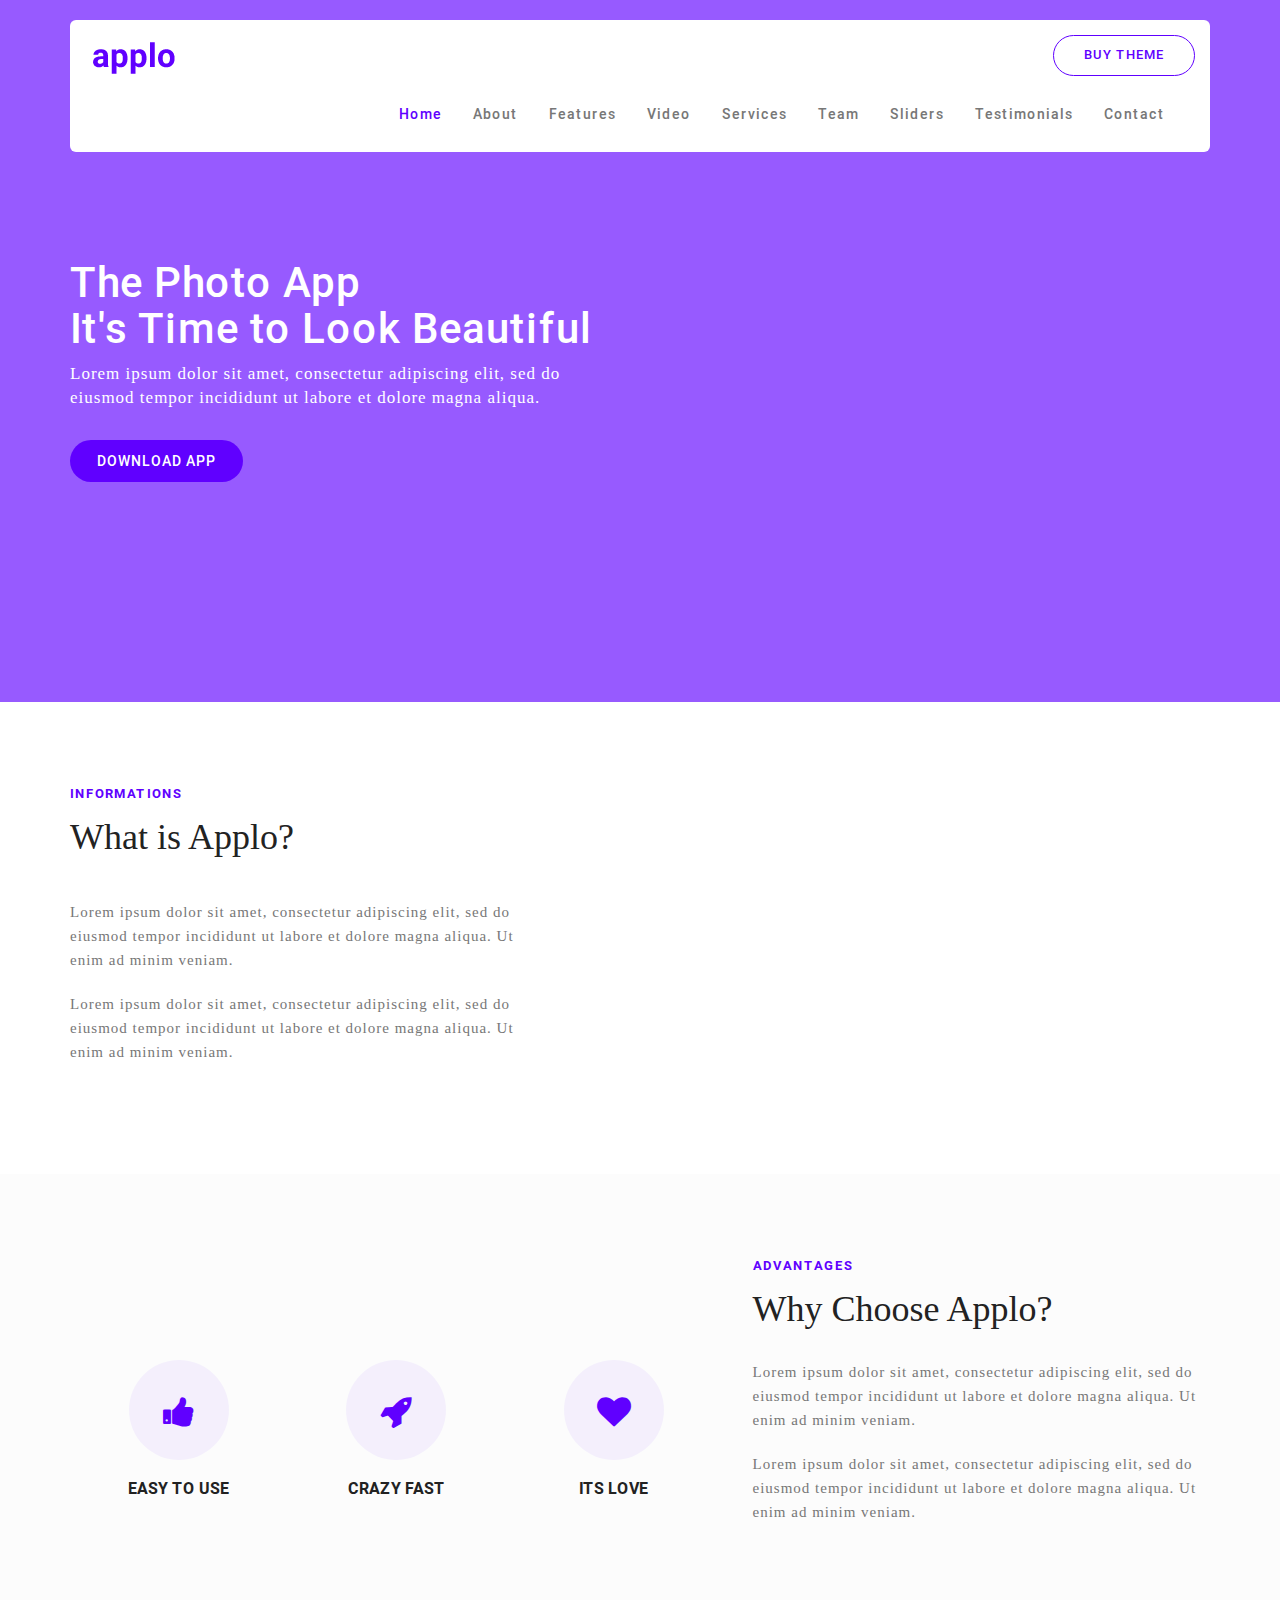
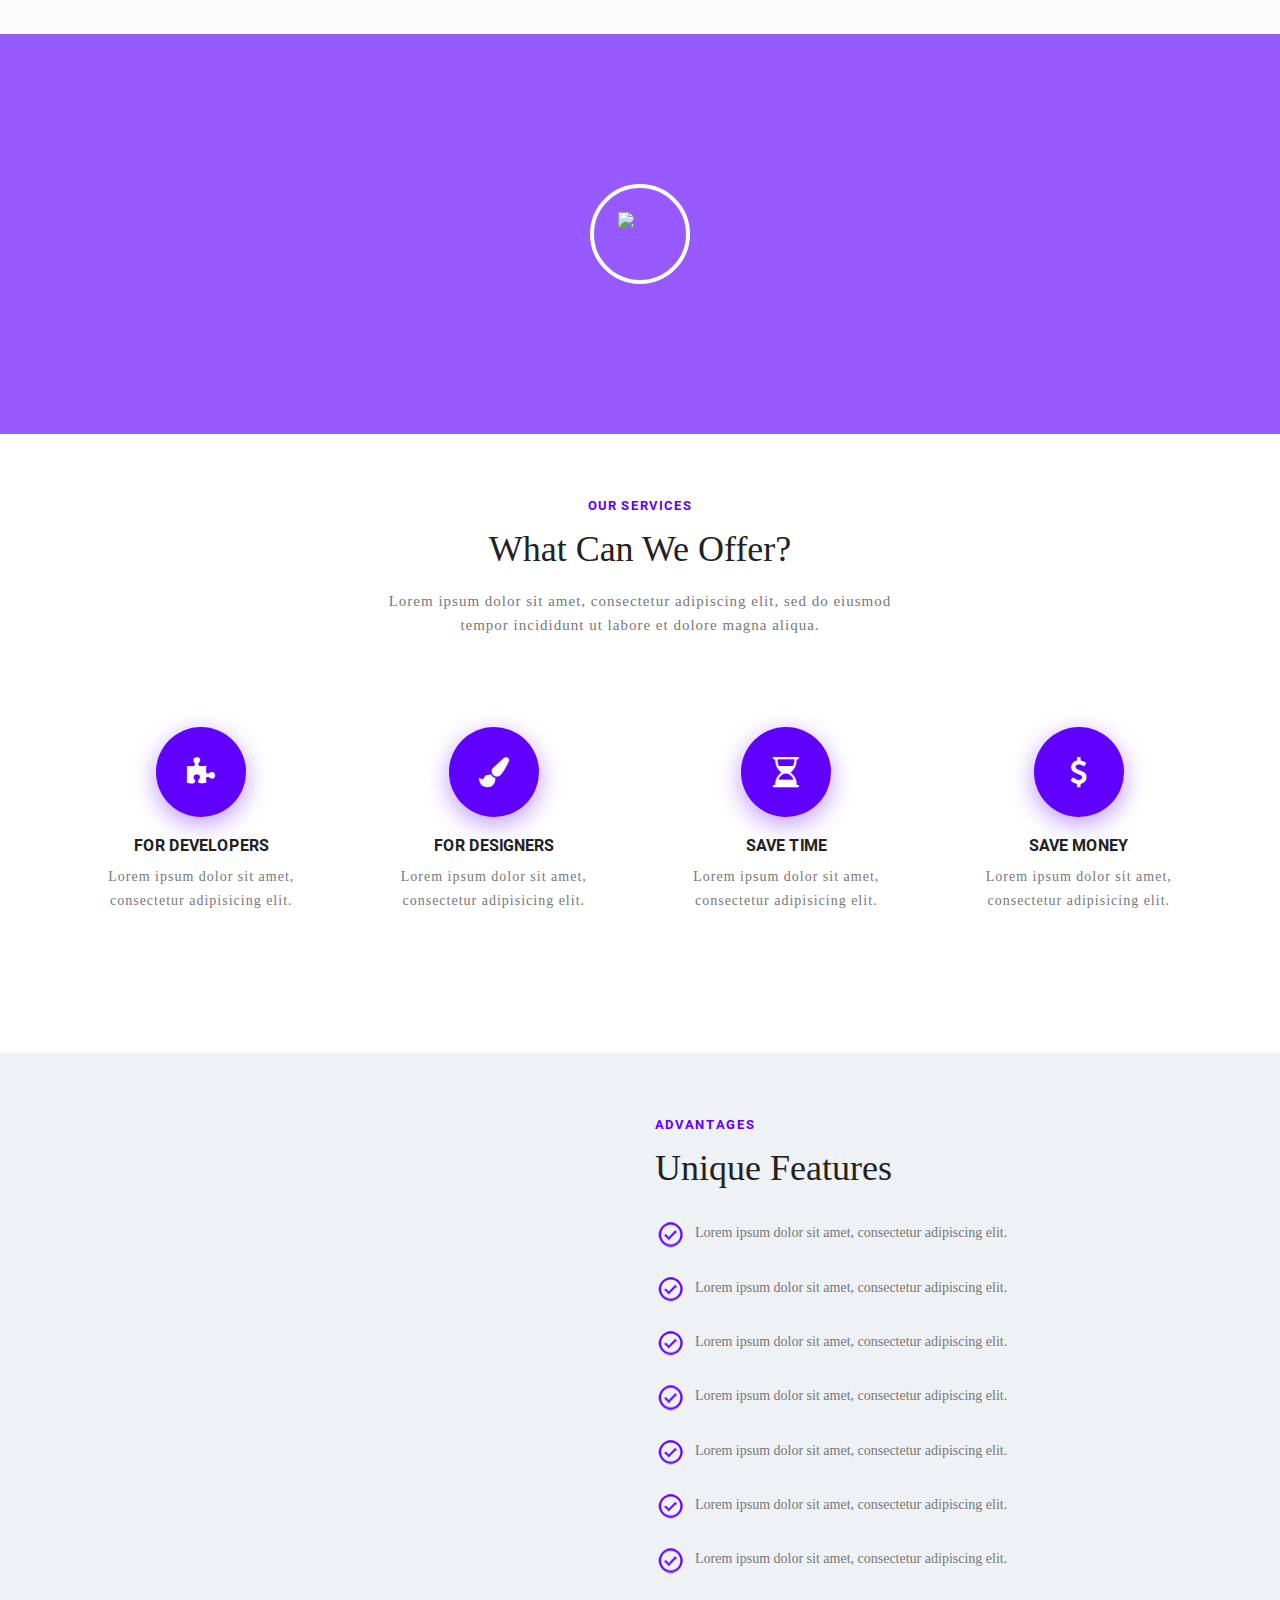
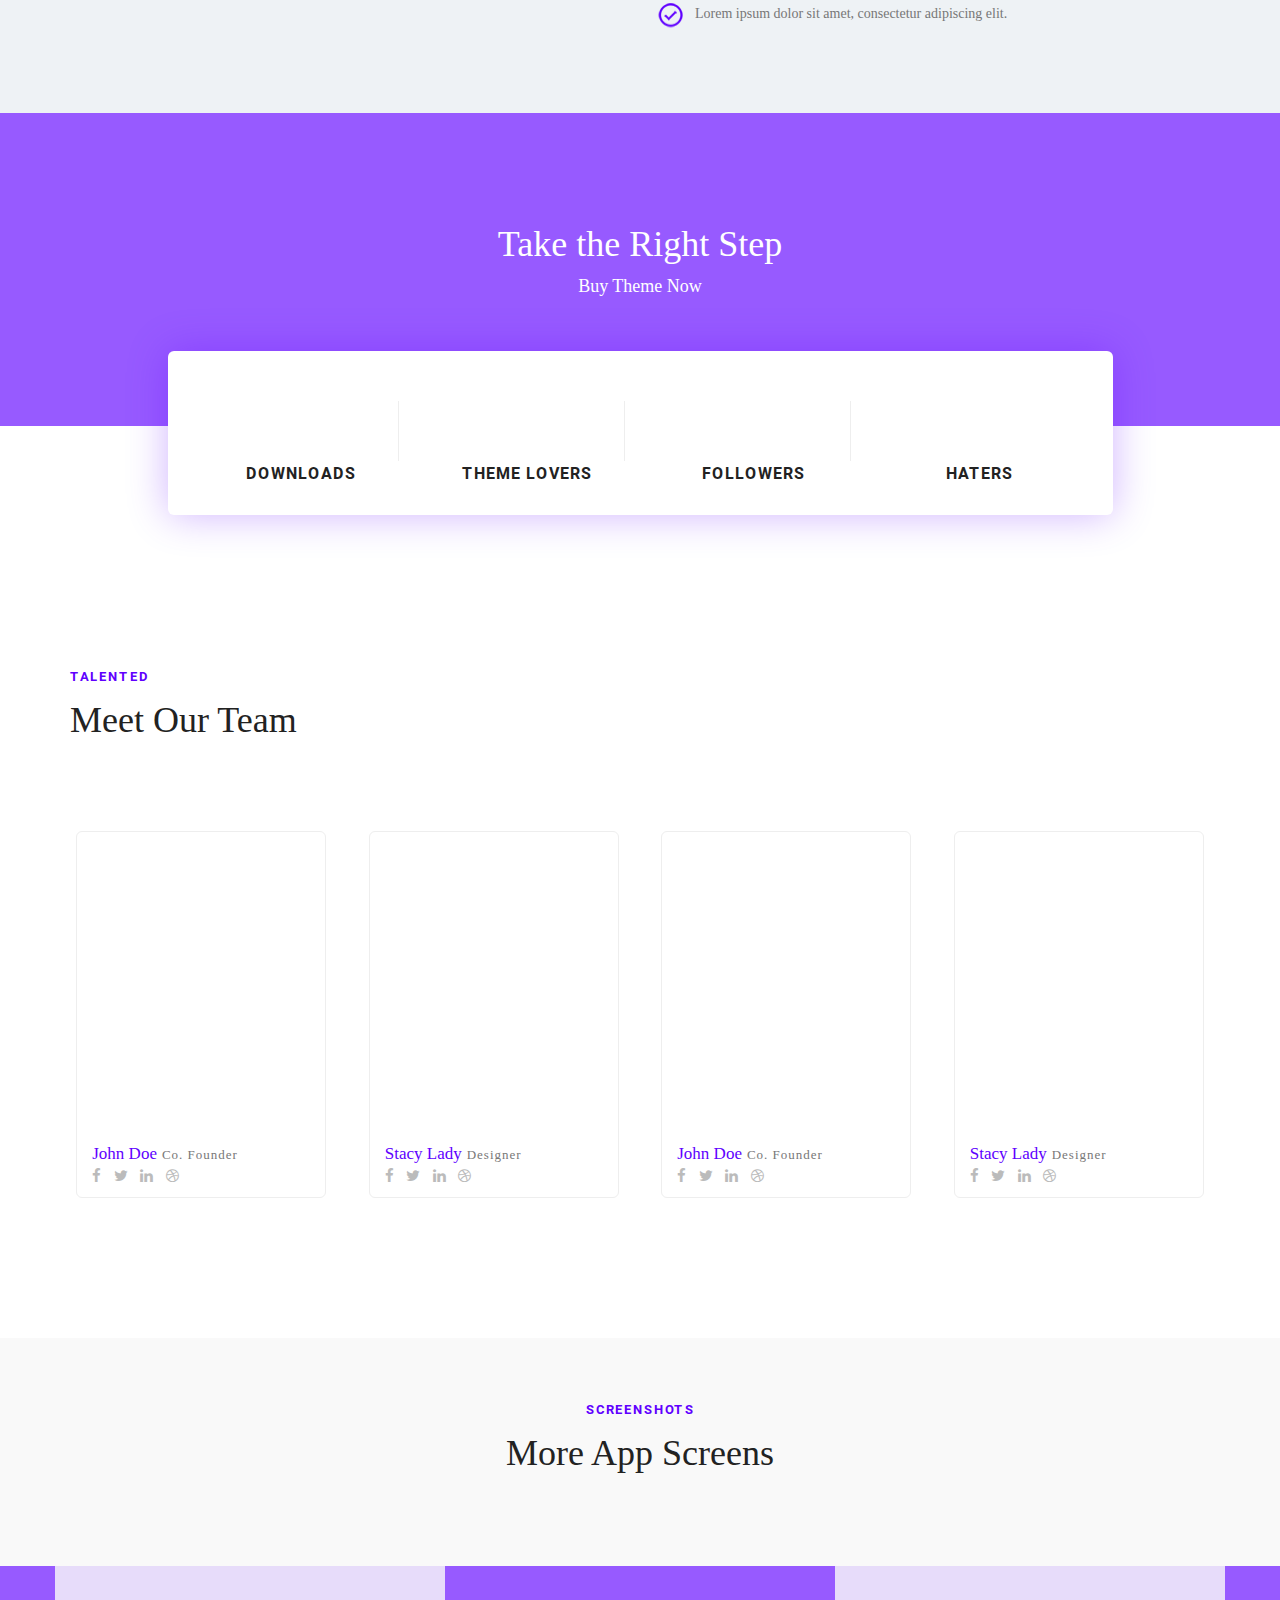
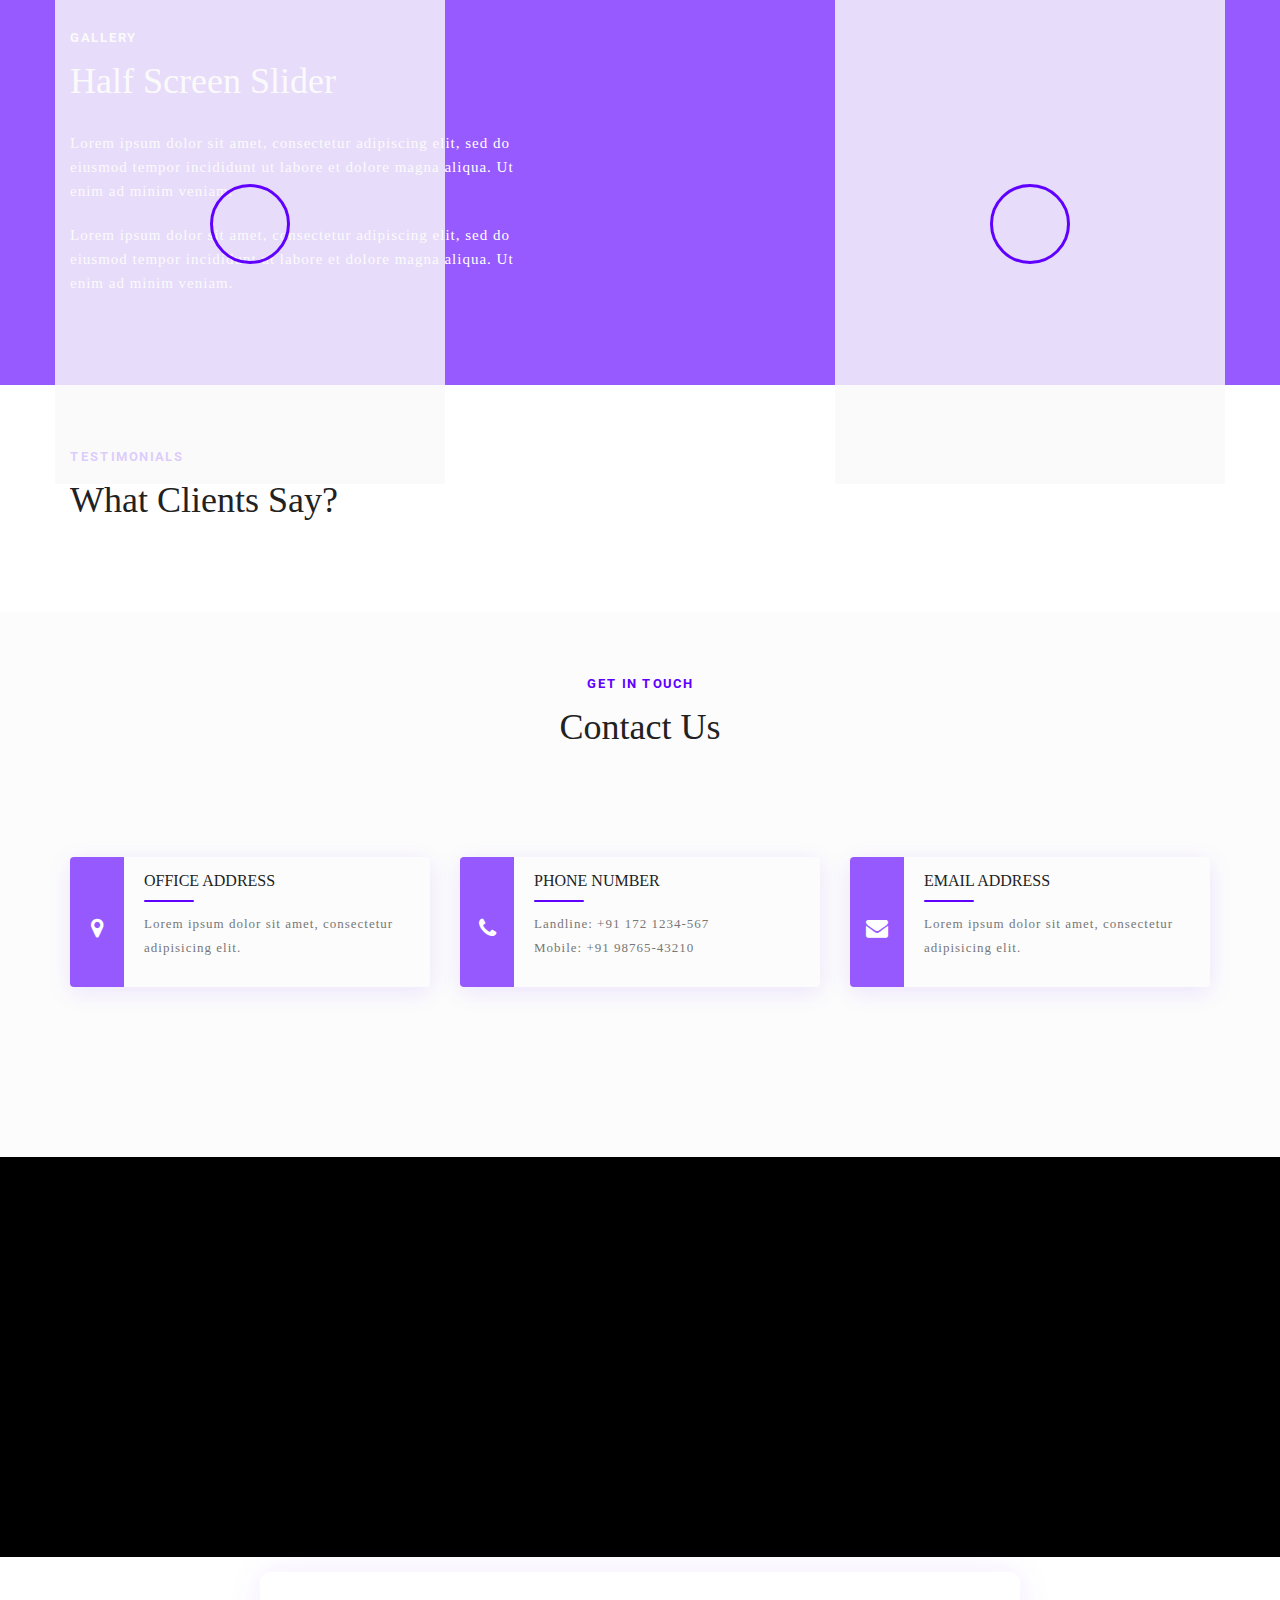
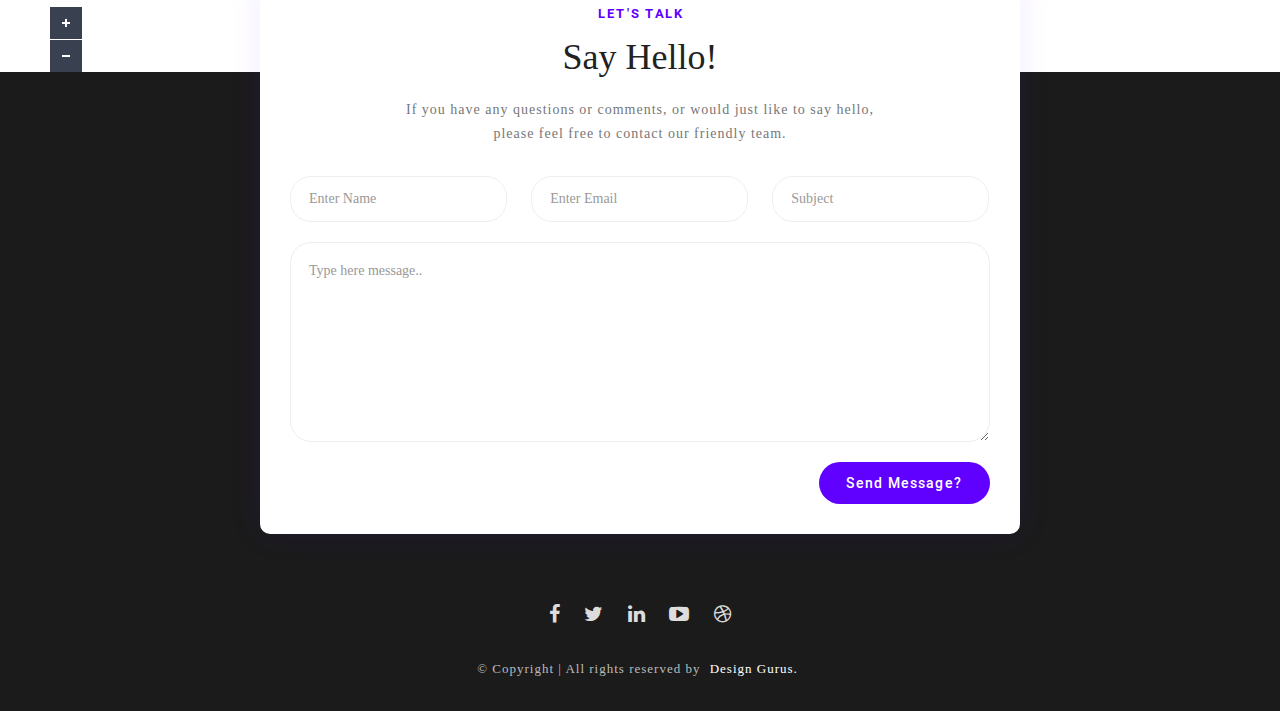
==== commit f01b1d02: "Update index-1.html" ====
--- a/index-1.html
+++ b/index-1.html
@@ -35,7 +35,7 @@
 <body style="overflow-x: hidden">
 
 <!--Preloader-->
-<div class="se-pre-con"></div>
+
 <!--Preloader-->
 
 <!--Header Navigation & Banner-->
@@ -794,36 +794,7 @@
 <!--section-13-Footer-->
 
 
-<!--Javascript-Files-->
-
-<!--Google-jQuery-->
-<script src="assets/js/jquery-2.1.1.js"></script>
-
-<!--Bootstrap-->
-<script type="text/javascript" src="assets/js/bootstrap.js"></script>
-
-<!--Owl-Carousel-->
-<script type="text/javascript" src="assets/plugins/owl/owl.carousel.min.js"></script>
-
-<!--Scroll Animations Js-->
-<script type="text/javascript" src="assets/plugins/waypoints/waypoint.js"></script>
-<script type="text/javascript" src="assets/plugins/waypoints/animation.js"></script>
-
-<!--Counter-->
-<script type="text/javascript" src="assets/plugins/numScroll/numscroller-1.0.js"></script>
-
-<!--Youtube-Video-Popups-->
-<script type="text/javascript" src="assets/plugins/videoPopup/videoPopup.jquery.js"></script>
-
-<!--Map-Google-jQuery-->
-<script src="https://maps.googleapis.com/maps/api/js?key=AIzaSyAmiJjq5DIg_K9fv6RE72OY__p9jz0YTMI"></script>
-<!--Map-Javascript-->
-<script type="text/javascript" src="assets/plugins/map/map.js"></script>
-
-
-
-<!--Common-Javascript-Main-File--->
-<script type="text/javascript" src="assets/js/common.js"></script>
+
 
 <!--Javascript-Files-->
 </body>
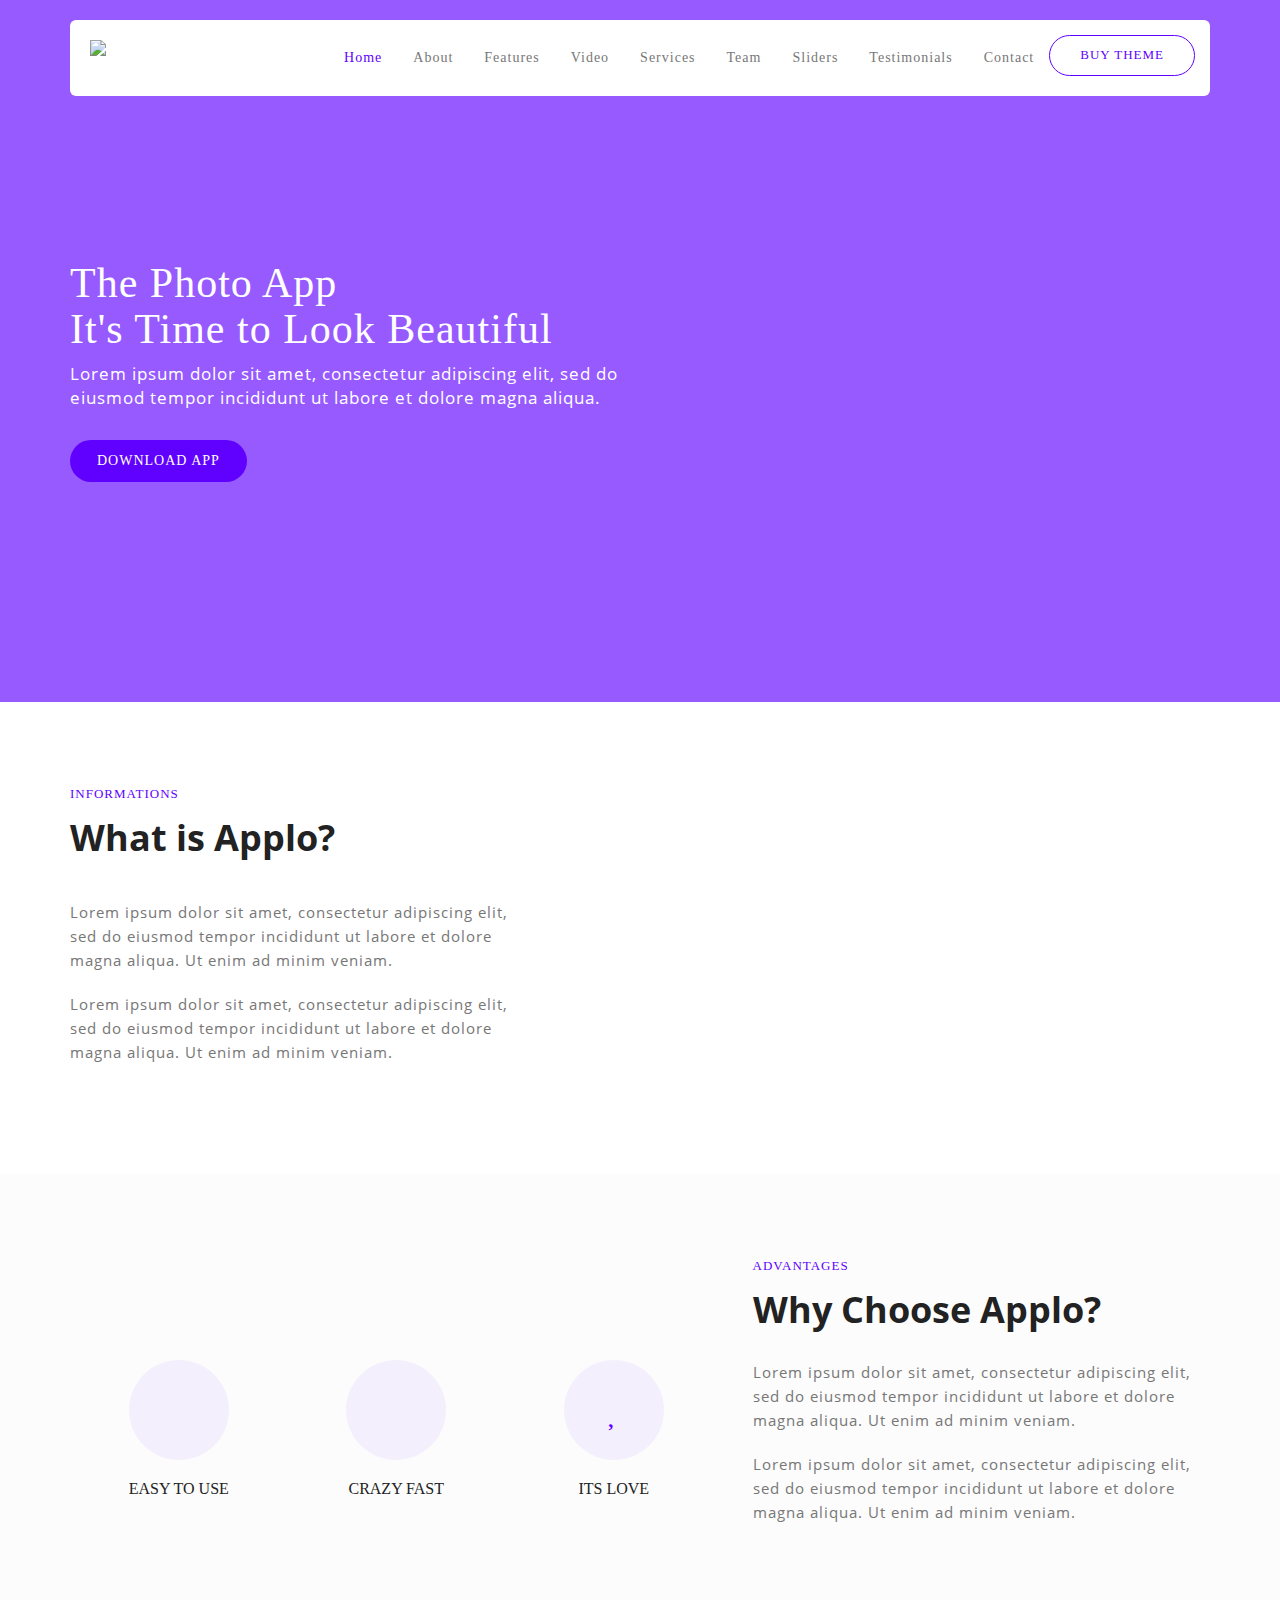
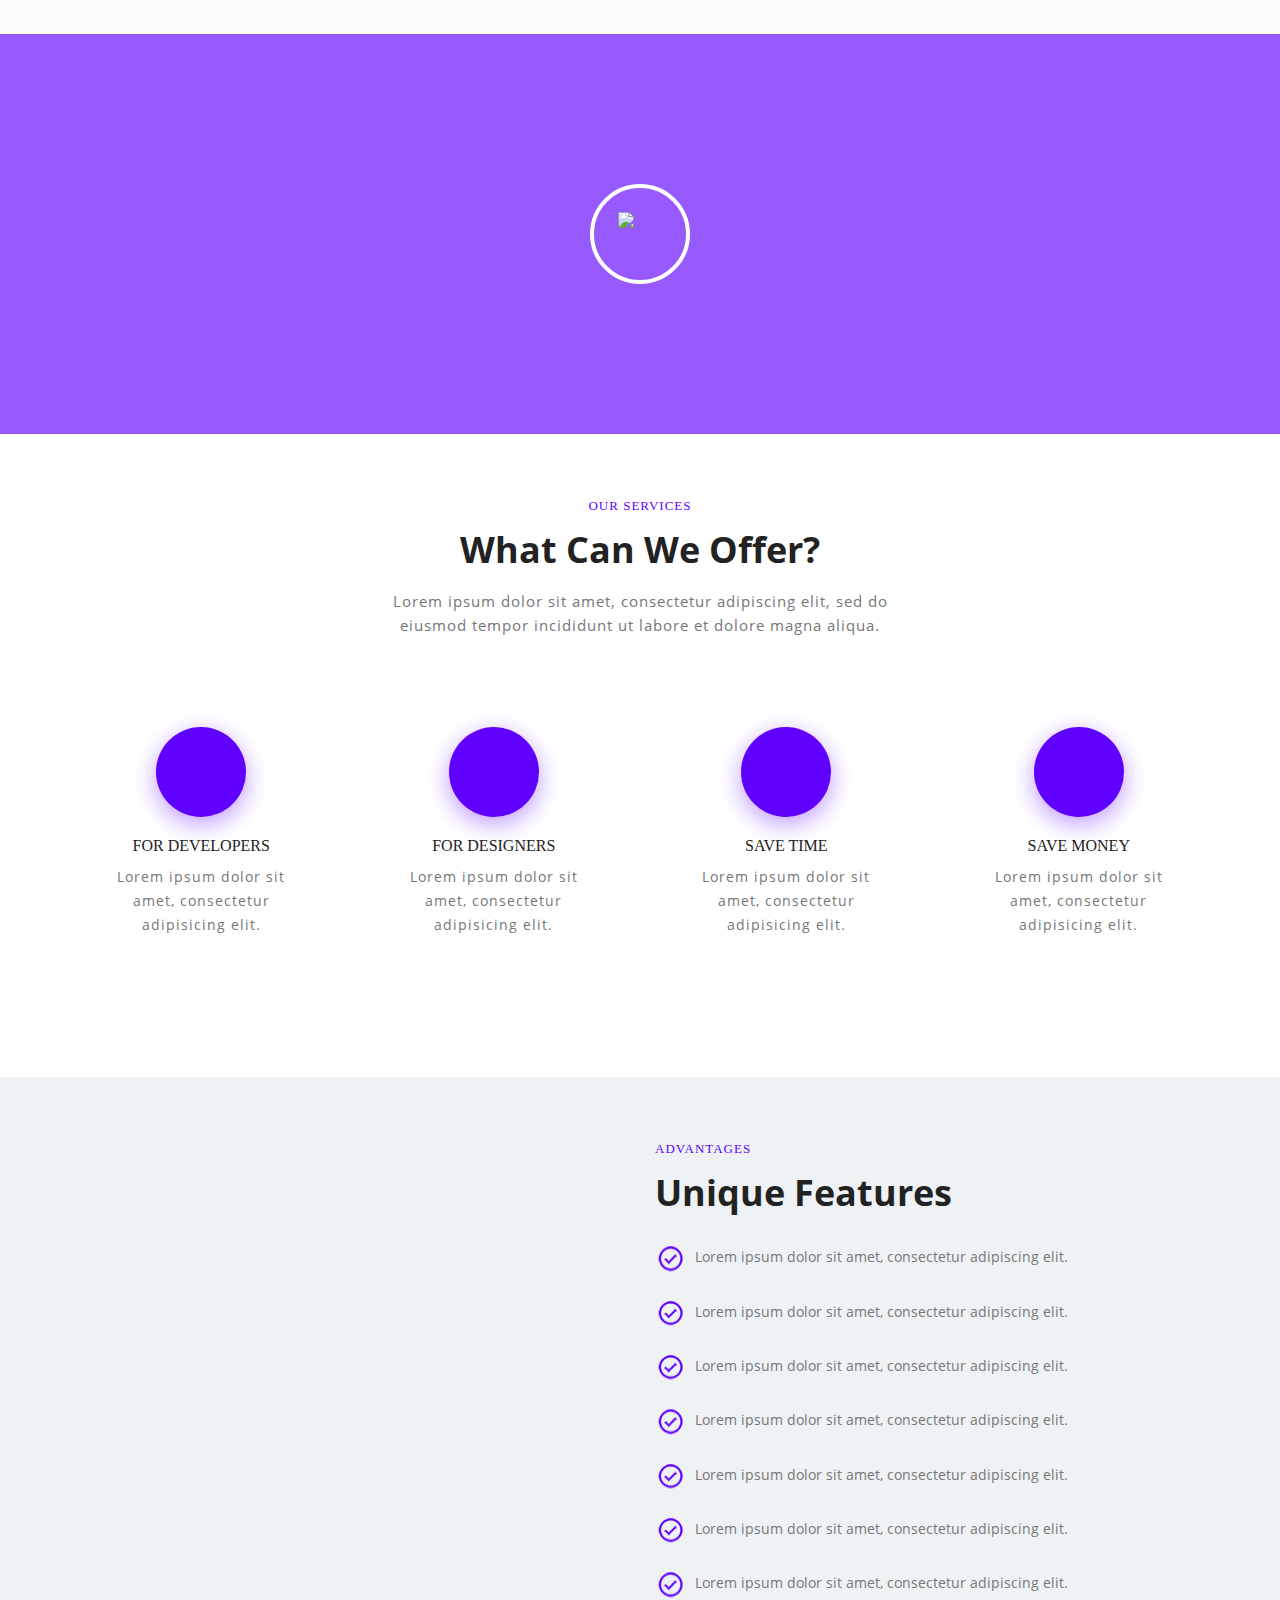
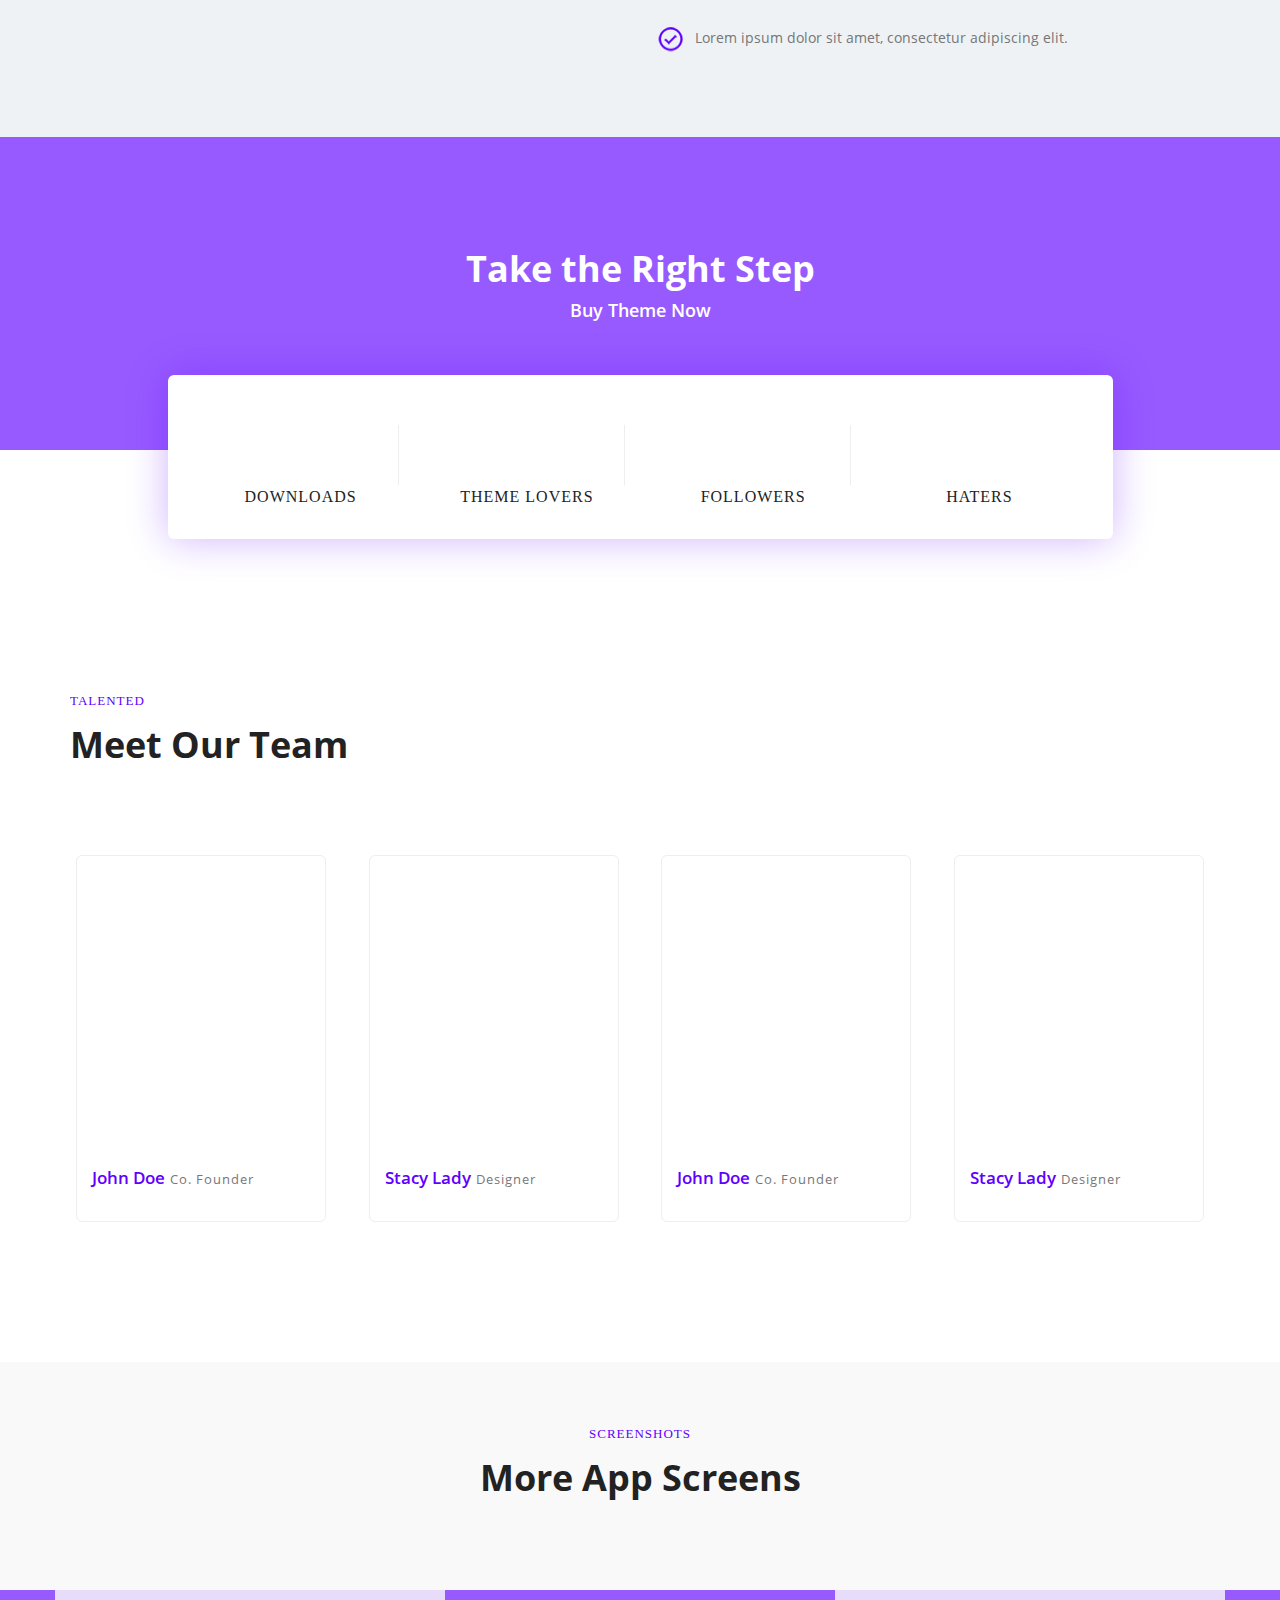
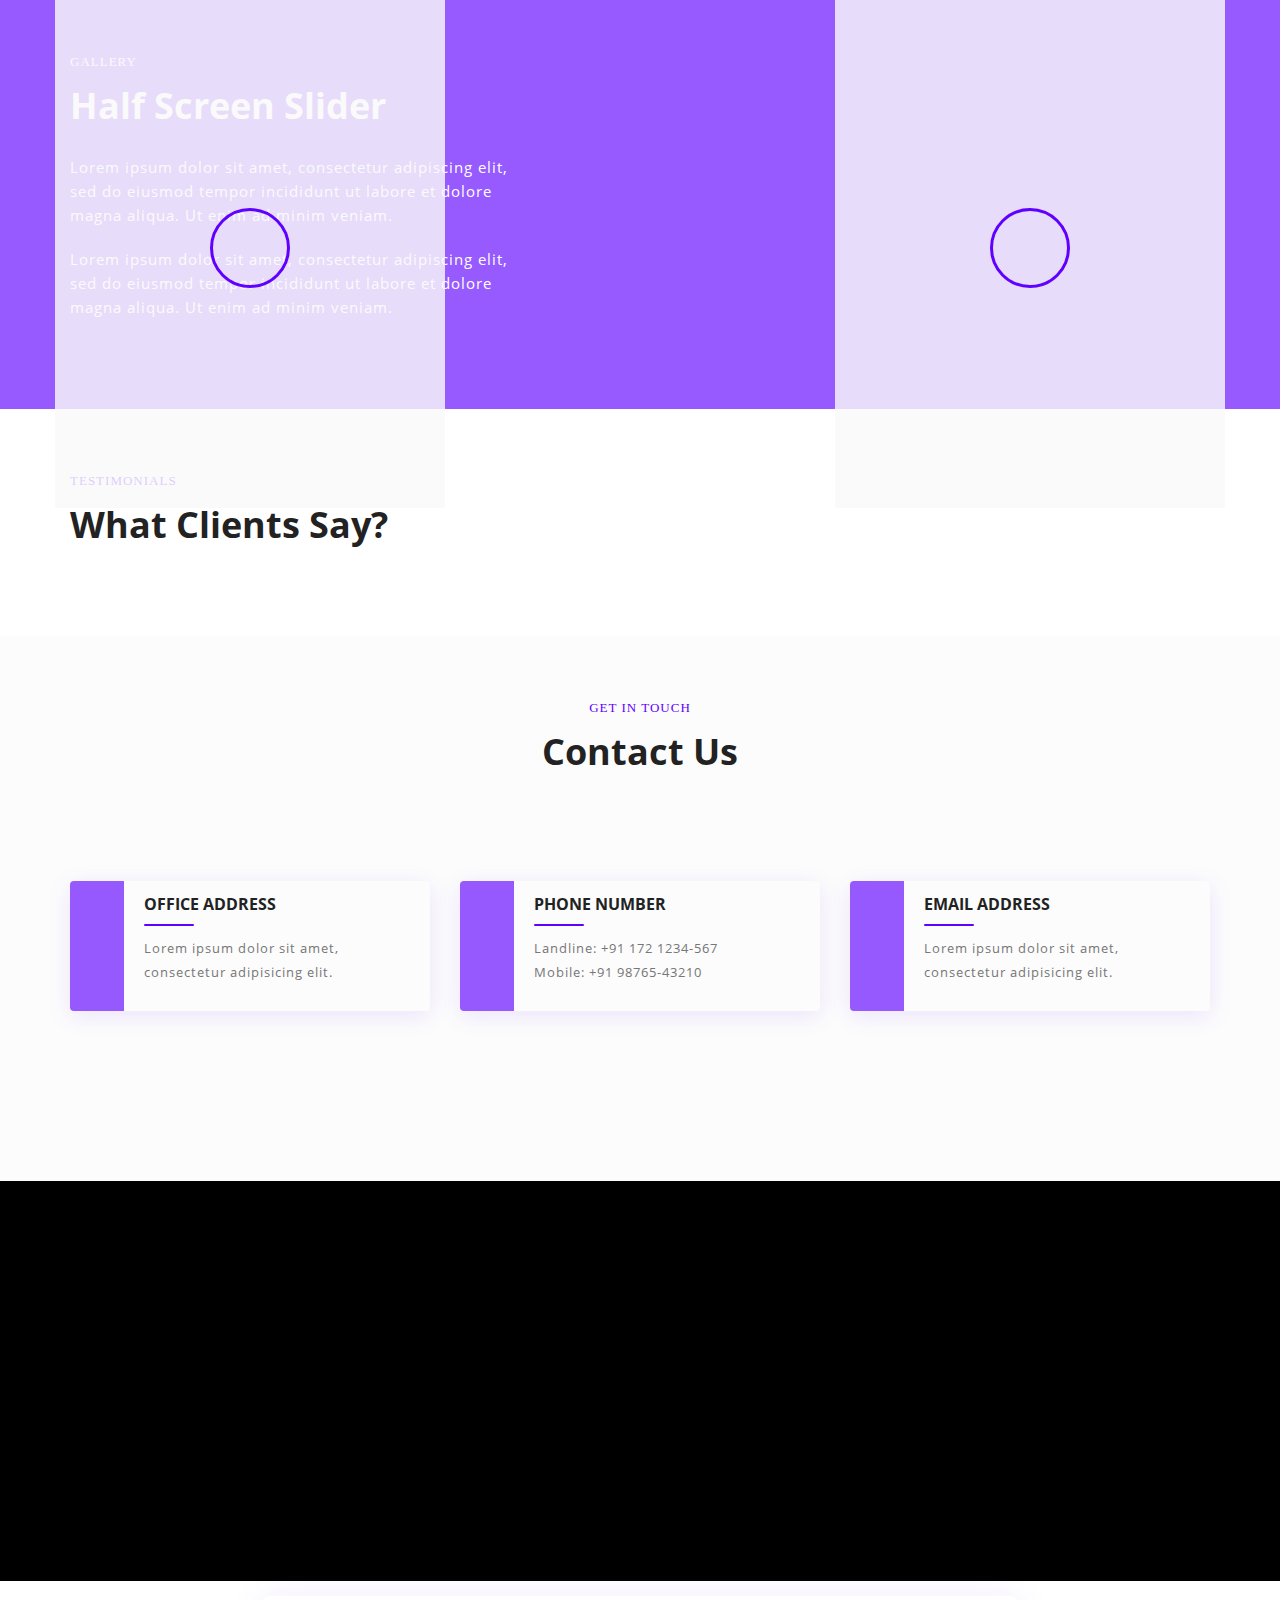
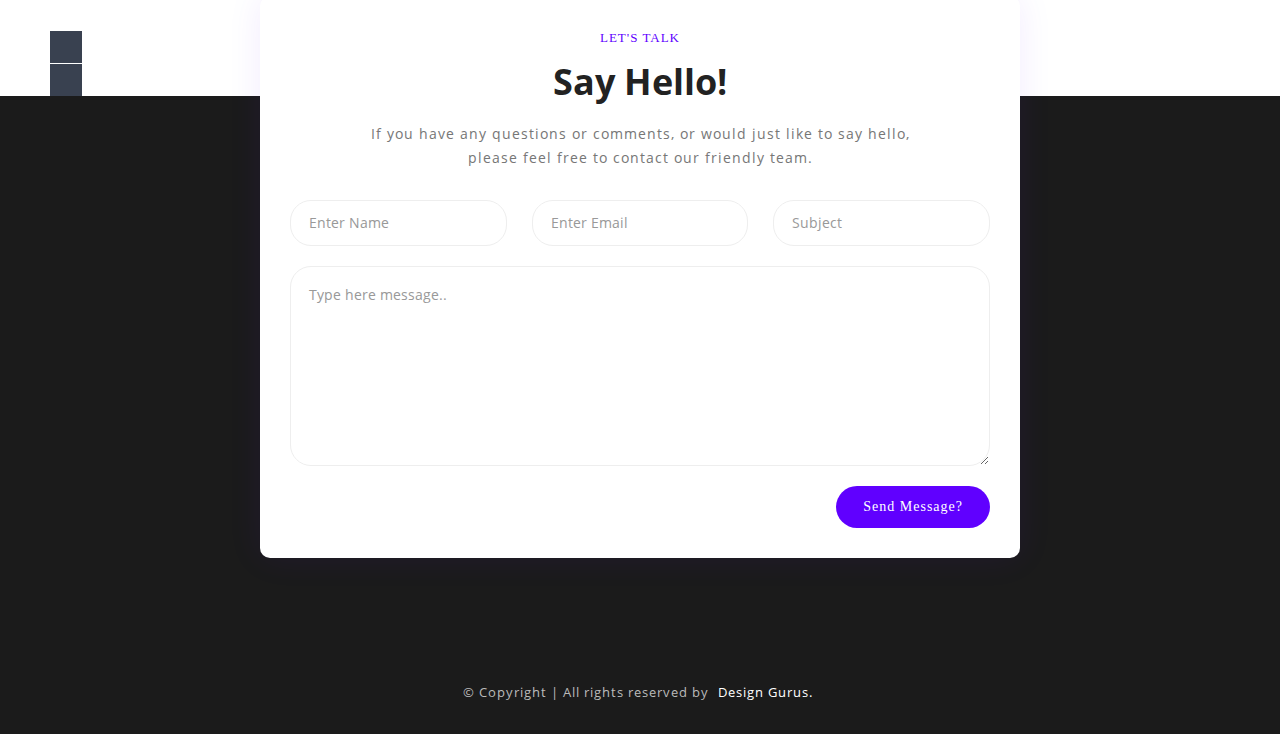
==== commit c52bdd99: "update" ====
--- a/index-1.html
+++ b/index-1.html
@@ -1,6 +1,6 @@
 <html lang="en">
 
-<!-- Mirrored from designgurus.in/applo/index-1.html by HTTrack Website Copier/3.x [XR&CO'2014], Sat, 20 Jul 2019 13:08:58 GMT -->
+<!-- Mirrored from designgurus.in/applo/index-1.html by HTTrack Website Copier/3.x [XR&CO'2014], Sat, 20 Jul 2019 09:43:59 GMT -->
 <head>
   <!--Add-Title-Here-->
   <title>applo video Background Bootstrap-3 Pne Page HTML Teamplate</title>
@@ -35,7 +35,7 @@
 <body style="overflow-x: hidden">
 
 <!--Preloader-->
-
+<!-- <div class="se-pre-con"></div> -->
 <!--Preloader-->
 
 <!--Header Navigation & Banner-->
@@ -794,10 +794,39 @@
 <!--section-13-Footer-->
 
 
-
+<!--Javascript-Files-->
+
+<!--Google-jQuery-->
+<script src="assets/js/jquery-2.1.1.js"></script>
+
+<!--Bootstrap-->
+<script type="text/javascript" src="assets/js/bootstrap.js"></script>
+
+<!--Owl-Carousel-->
+<script type="text/javascript" src="assets/plugins/owl/owl.carousel.min.js"></script>
+
+<!--Scroll Animations Js-->
+<script type="text/javascript" src="assets/plugins/waypoints/waypoint.js"></script>
+<script type="text/javascript" src="assets/plugins/waypoints/animation.js"></script>
+
+<!--Counter-->
+<script type="text/javascript" src="assets/plugins/numScroll/numscroller-1.0.js"></script>
+
+<!--Youtube-Video-Popups-->
+<script type="text/javascript" src="assets/plugins/videoPopup/videoPopup.jquery.js"></script>
+
+<!--Map-Google-jQuery-->
+<script src="https://maps.googleapis.com/maps/api/js?key=AIzaSyAmiJjq5DIg_K9fv6RE72OY__p9jz0YTMI"></script>
+<!--Map-Javascript-->
+<script type="text/javascript" src="assets/plugins/map/map.js"></script>
+
+
+
+<!--Common-Javascript-Main-File--->
+<script type="text/javascript" src="assets/js/common.js"></script>
 
 <!--Javascript-Files-->
 </body>
 
-<!-- Mirrored from designgurus.in/applo/index-1.html by HTTrack Website Copier/3.x [XR&CO'2014], Sat, 20 Jul 2019 13:21:50 GMT -->
+<!-- Mirrored from designgurus.in/applo/index-1.html by HTTrack Website Copier/3.x [XR&CO'2014], Sat, 20 Jul 2019 09:58:08 GMT -->
 </html>
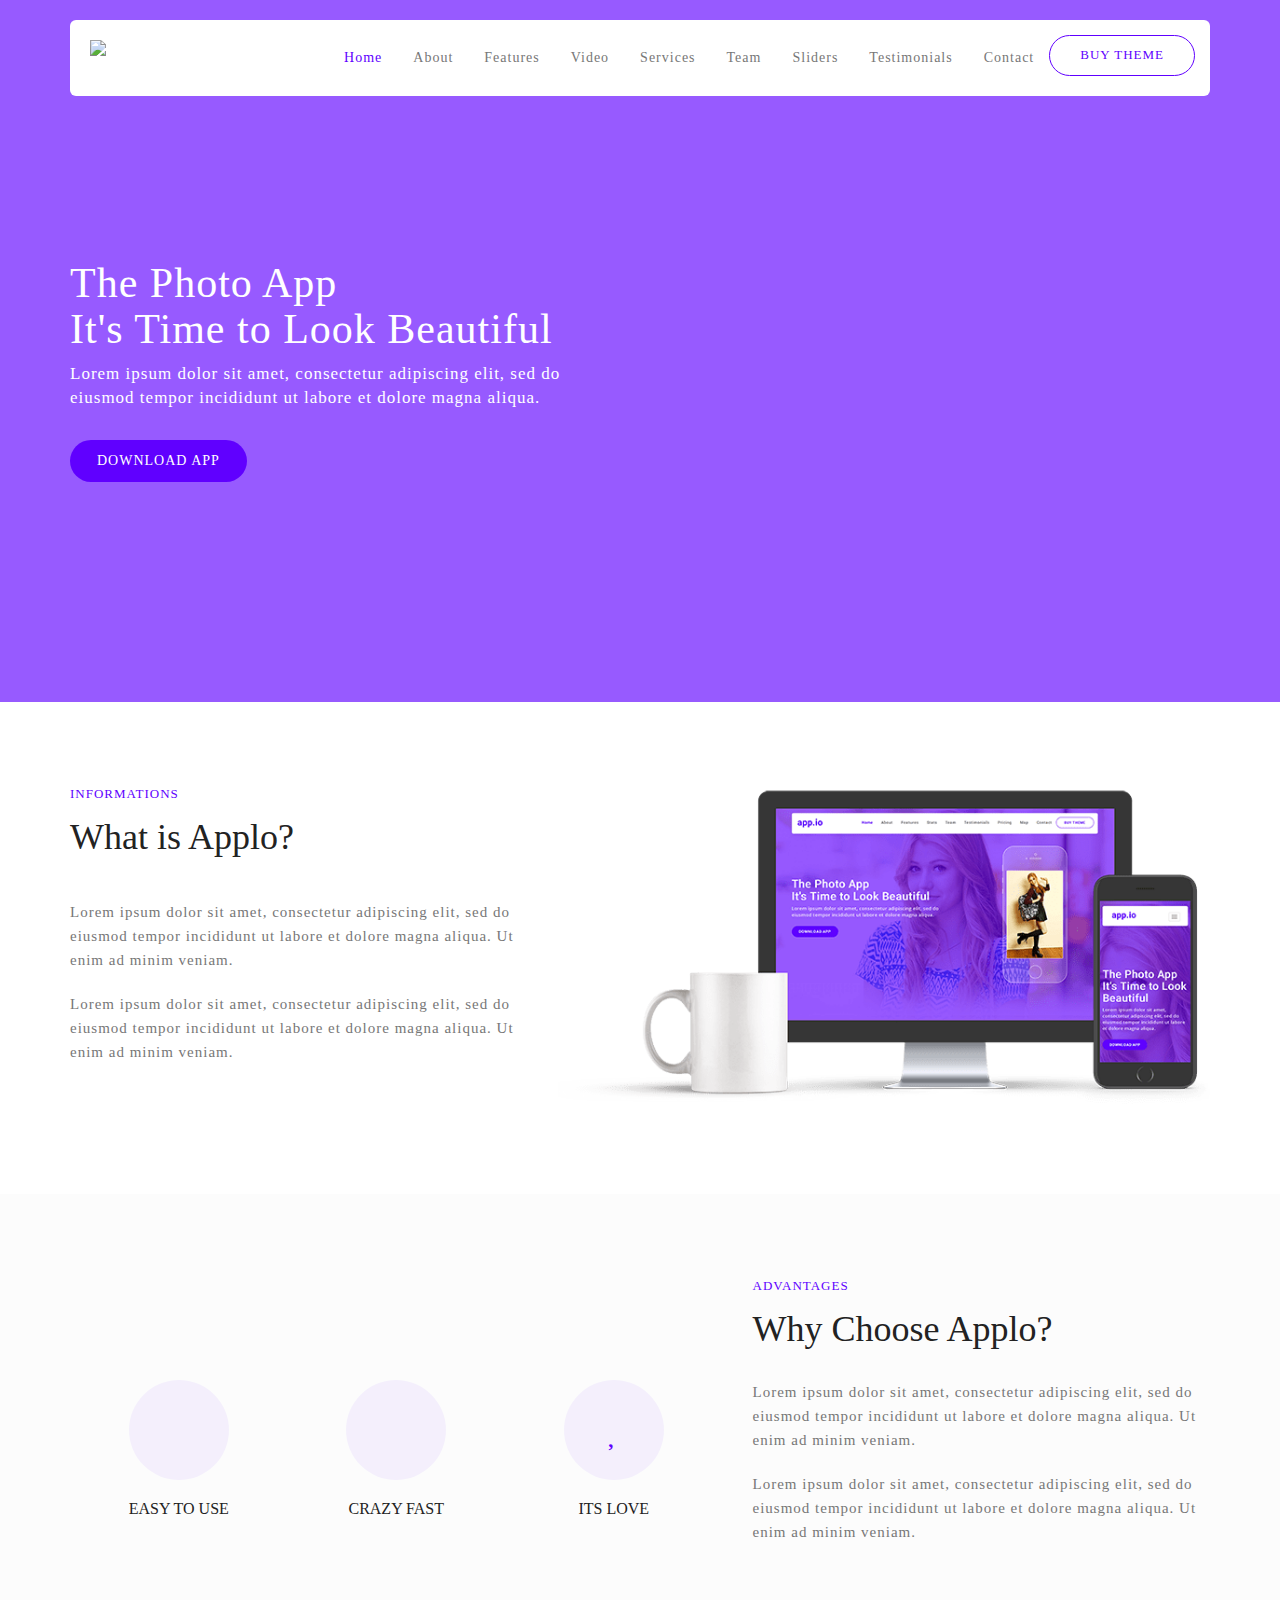
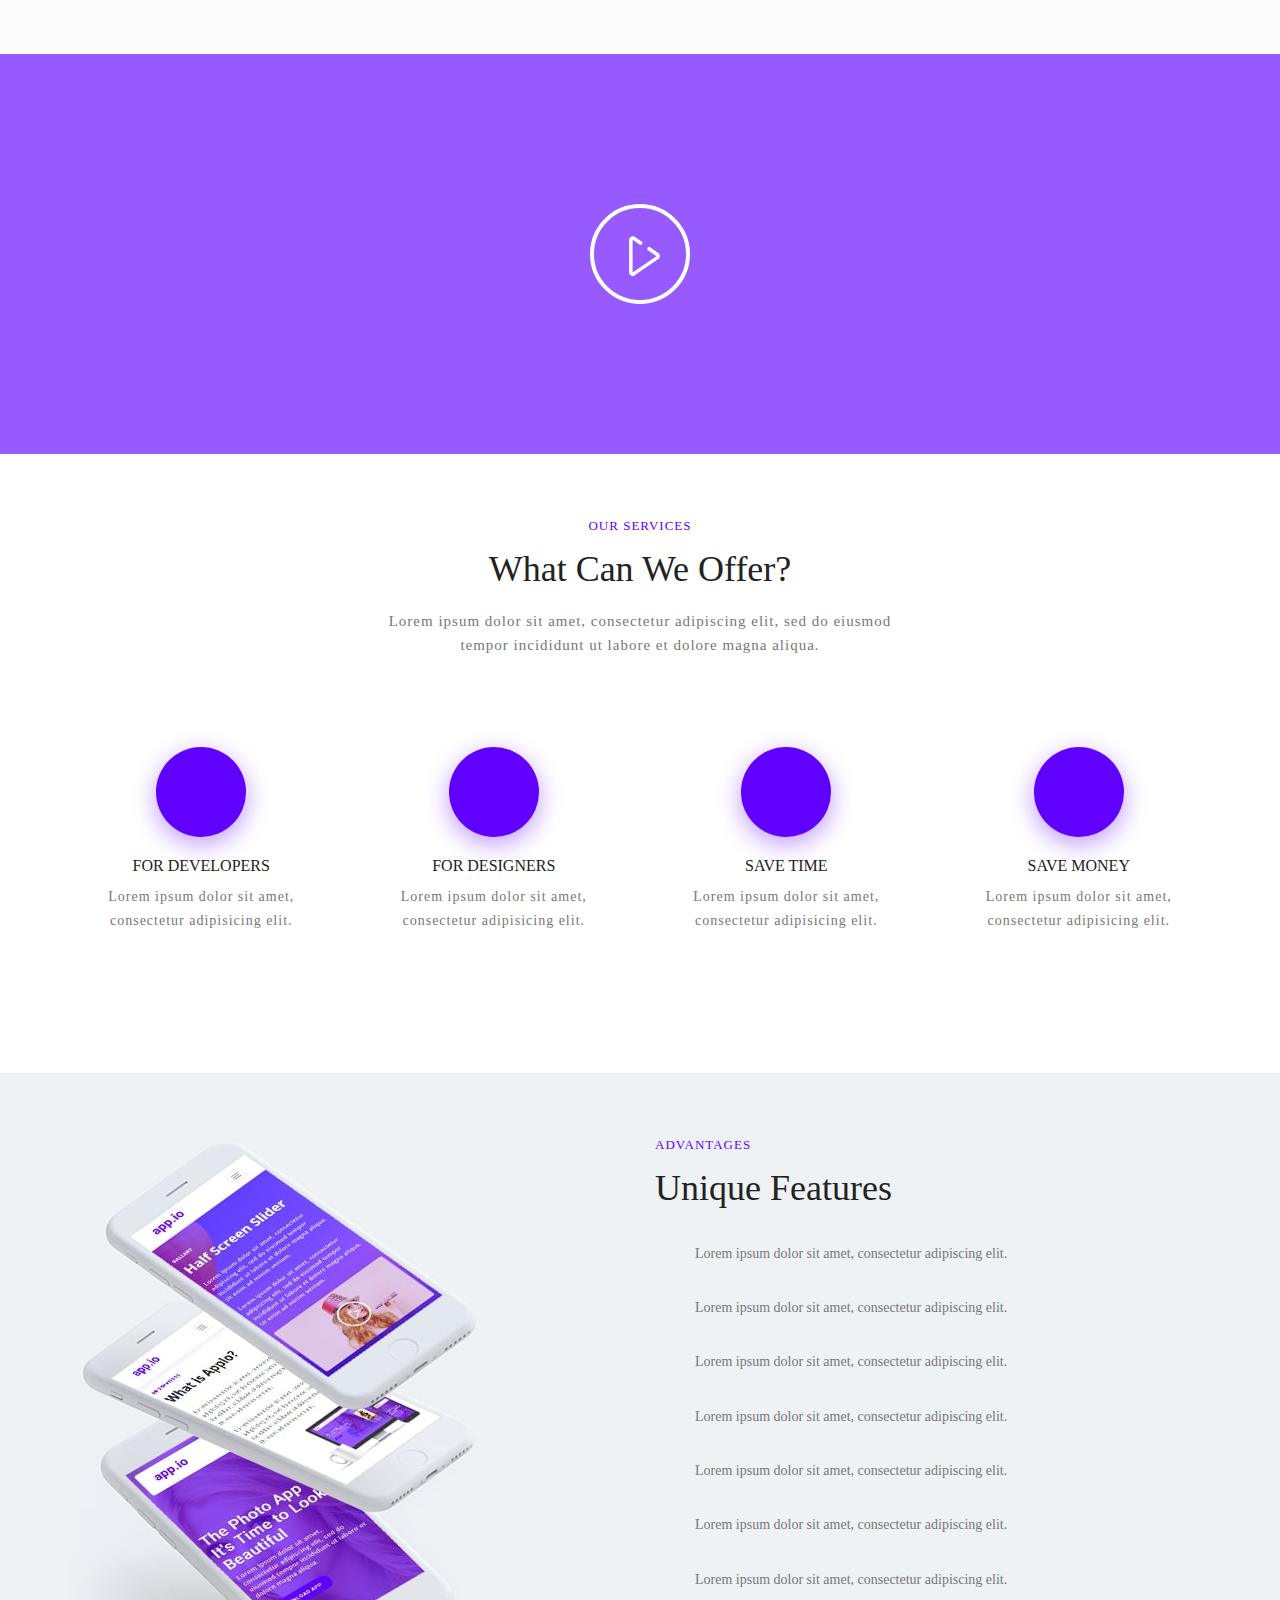
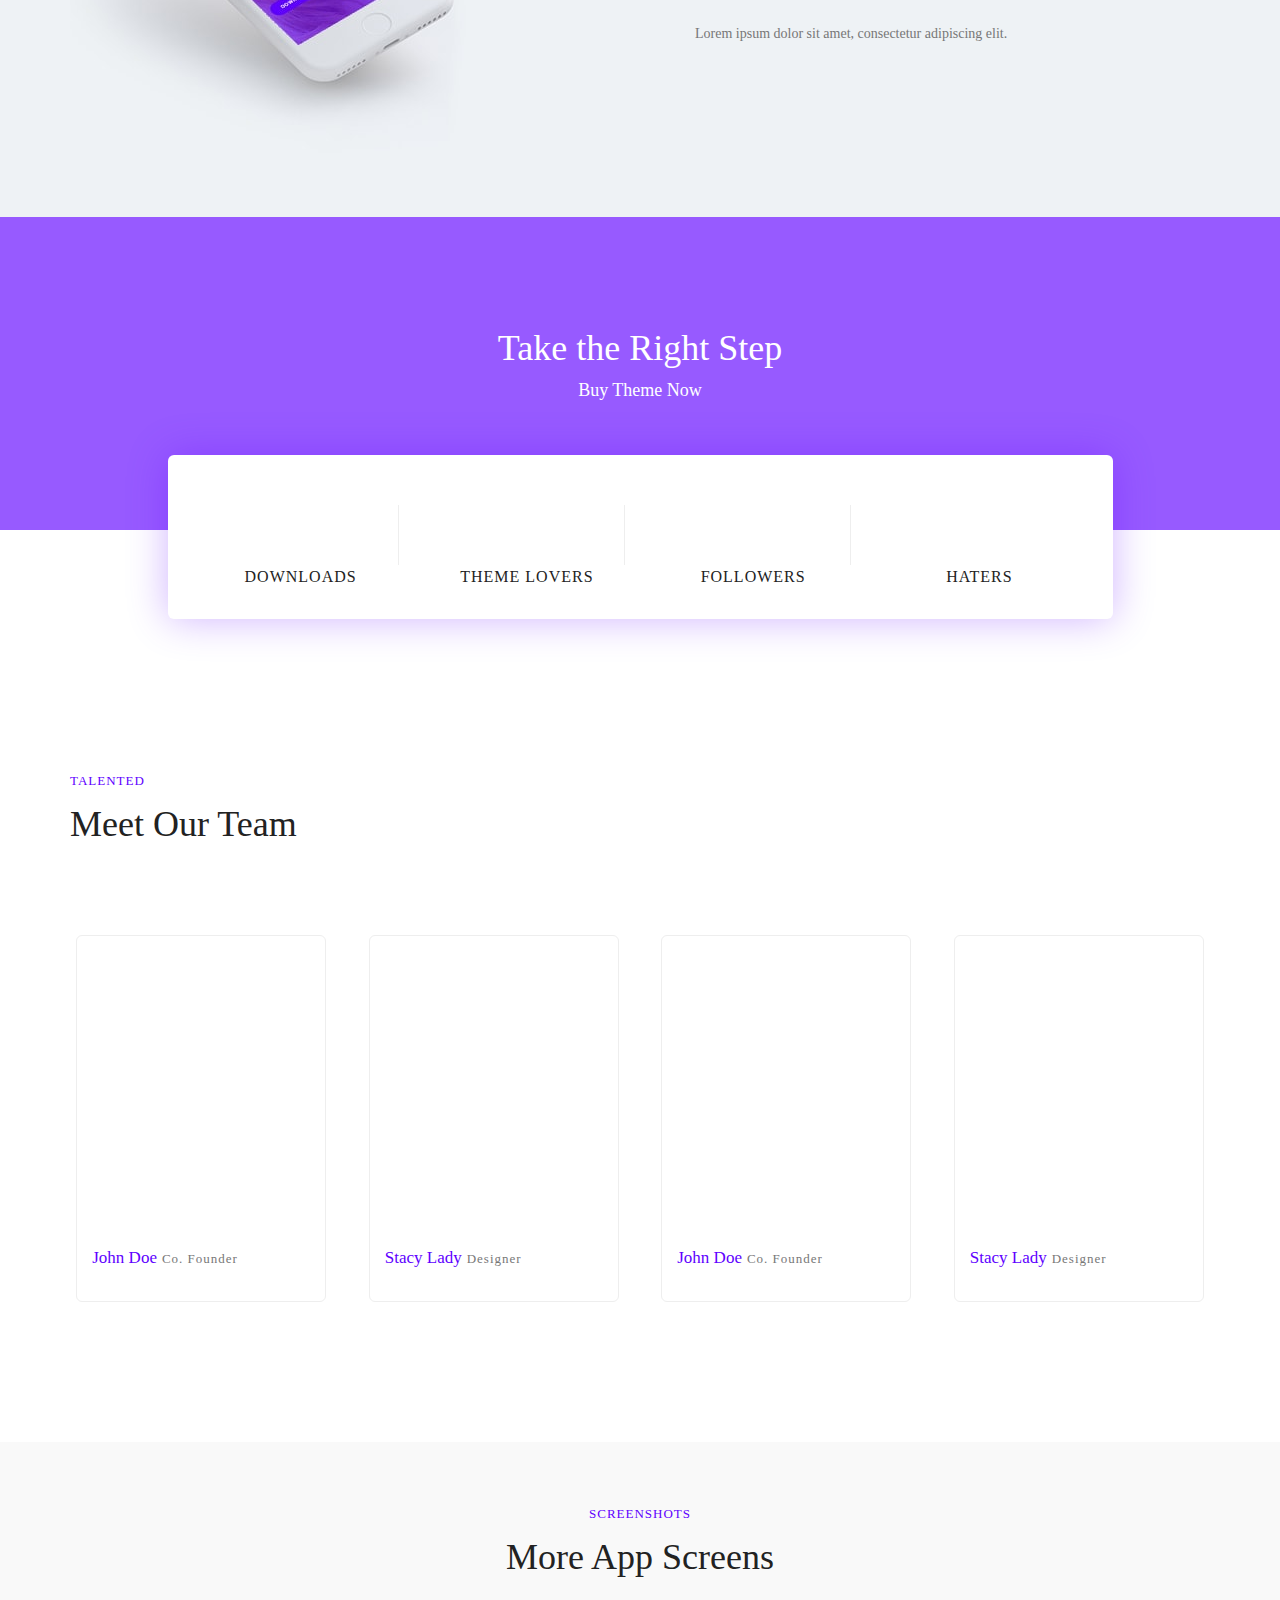
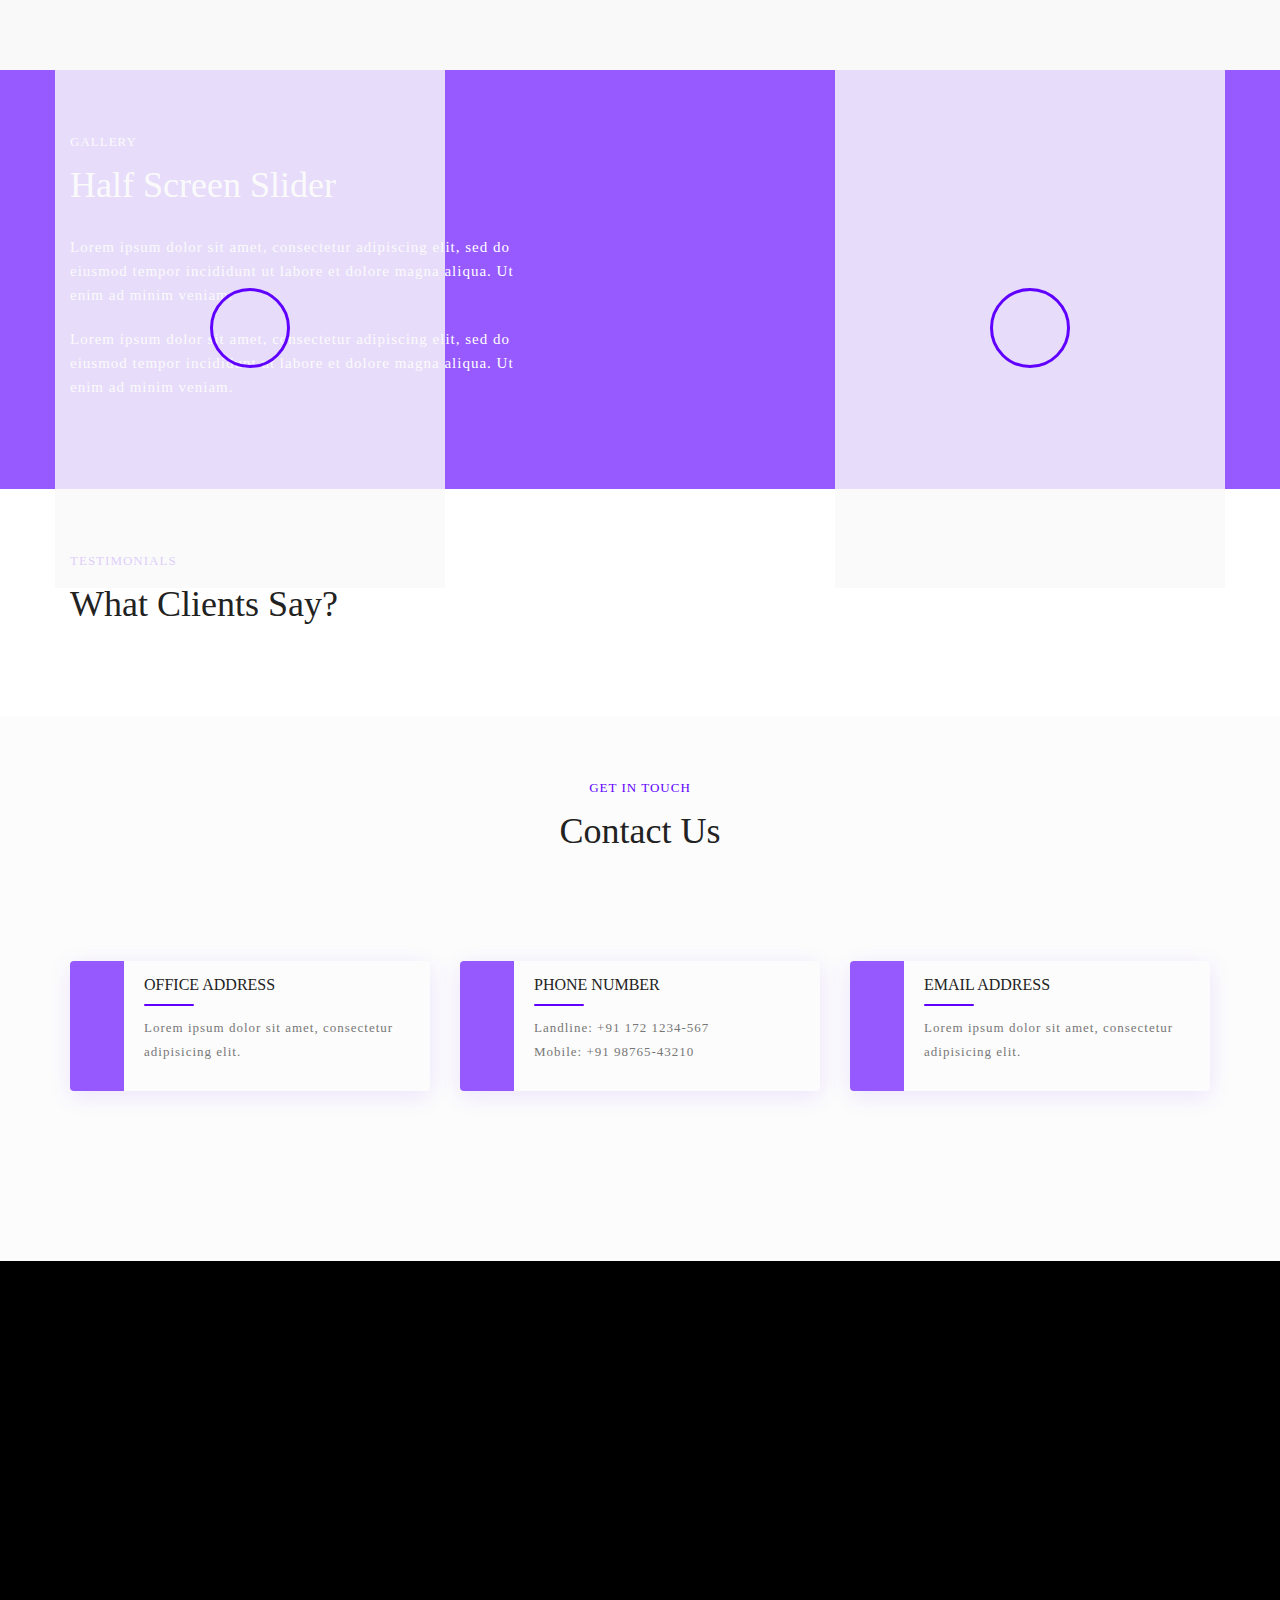
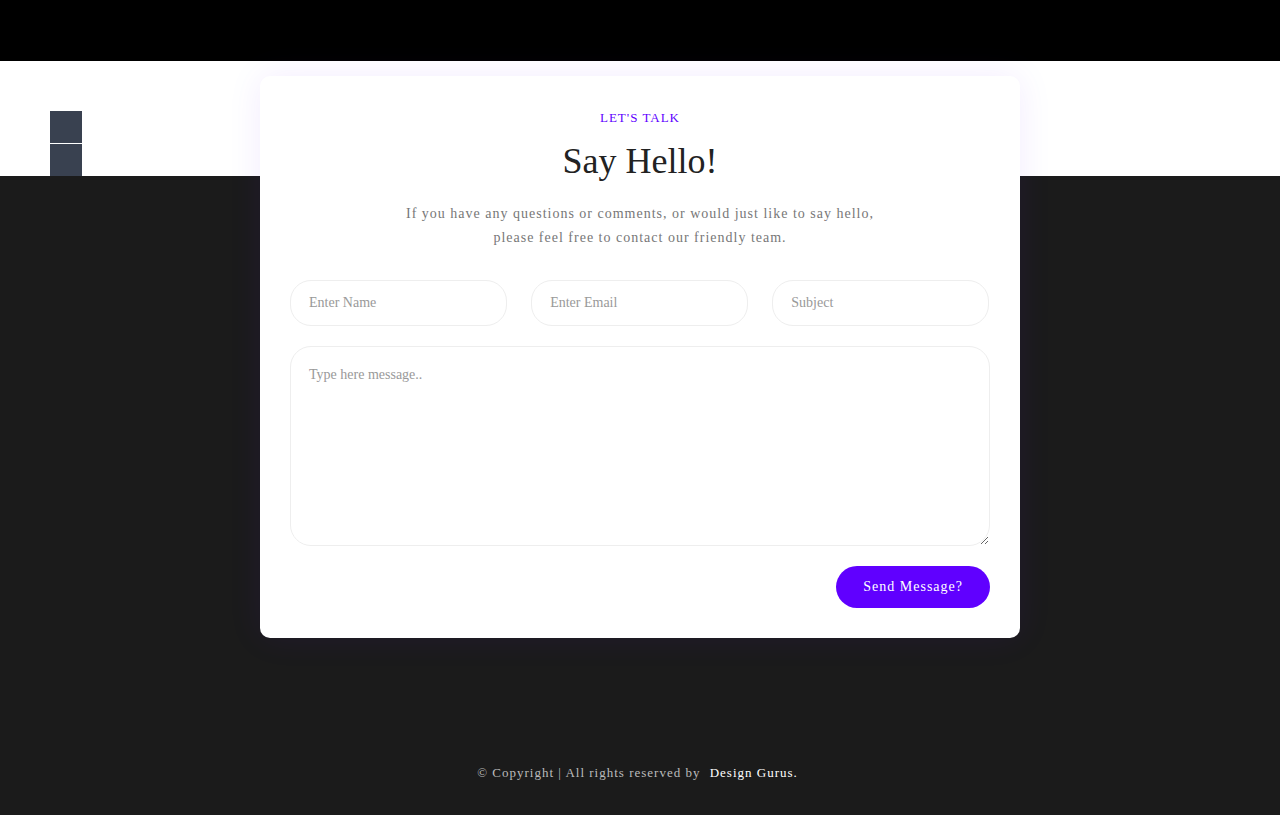
==== commit bbcf8098: "update" ====
--- a/index-1.html
+++ b/index-1.html
@@ -1,6 +1,6 @@
 <html lang="en">
 
-<!-- Mirrored from designgurus.in/applo/index-1.html by HTTrack Website Copier/3.x [XR&CO'2014], Sat, 20 Jul 2019 09:43:59 GMT -->
+<!-- Mirrored from designgurus.in/applo/index-1.html by HTTrack Website Copier/3.x [XR&CO'2014], Sun, 21 Jul 2019 12:59:22 GMT -->
 <head>
   <!--Add-Title-Here-->
   <title>applo video Background Bootstrap-3 Pne Page HTML Teamplate</title>
@@ -828,5 +828,5 @@
 <!--Javascript-Files-->
 </body>
 
-<!-- Mirrored from designgurus.in/applo/index-1.html by HTTrack Website Copier/3.x [XR&CO'2014], Sat, 20 Jul 2019 09:58:08 GMT -->
+<!-- Mirrored from designgurus.in/applo/index-1.html by HTTrack Website Copier/3.x [XR&CO'2014], Sun, 21 Jul 2019 13:09:32 GMT -->
 </html>
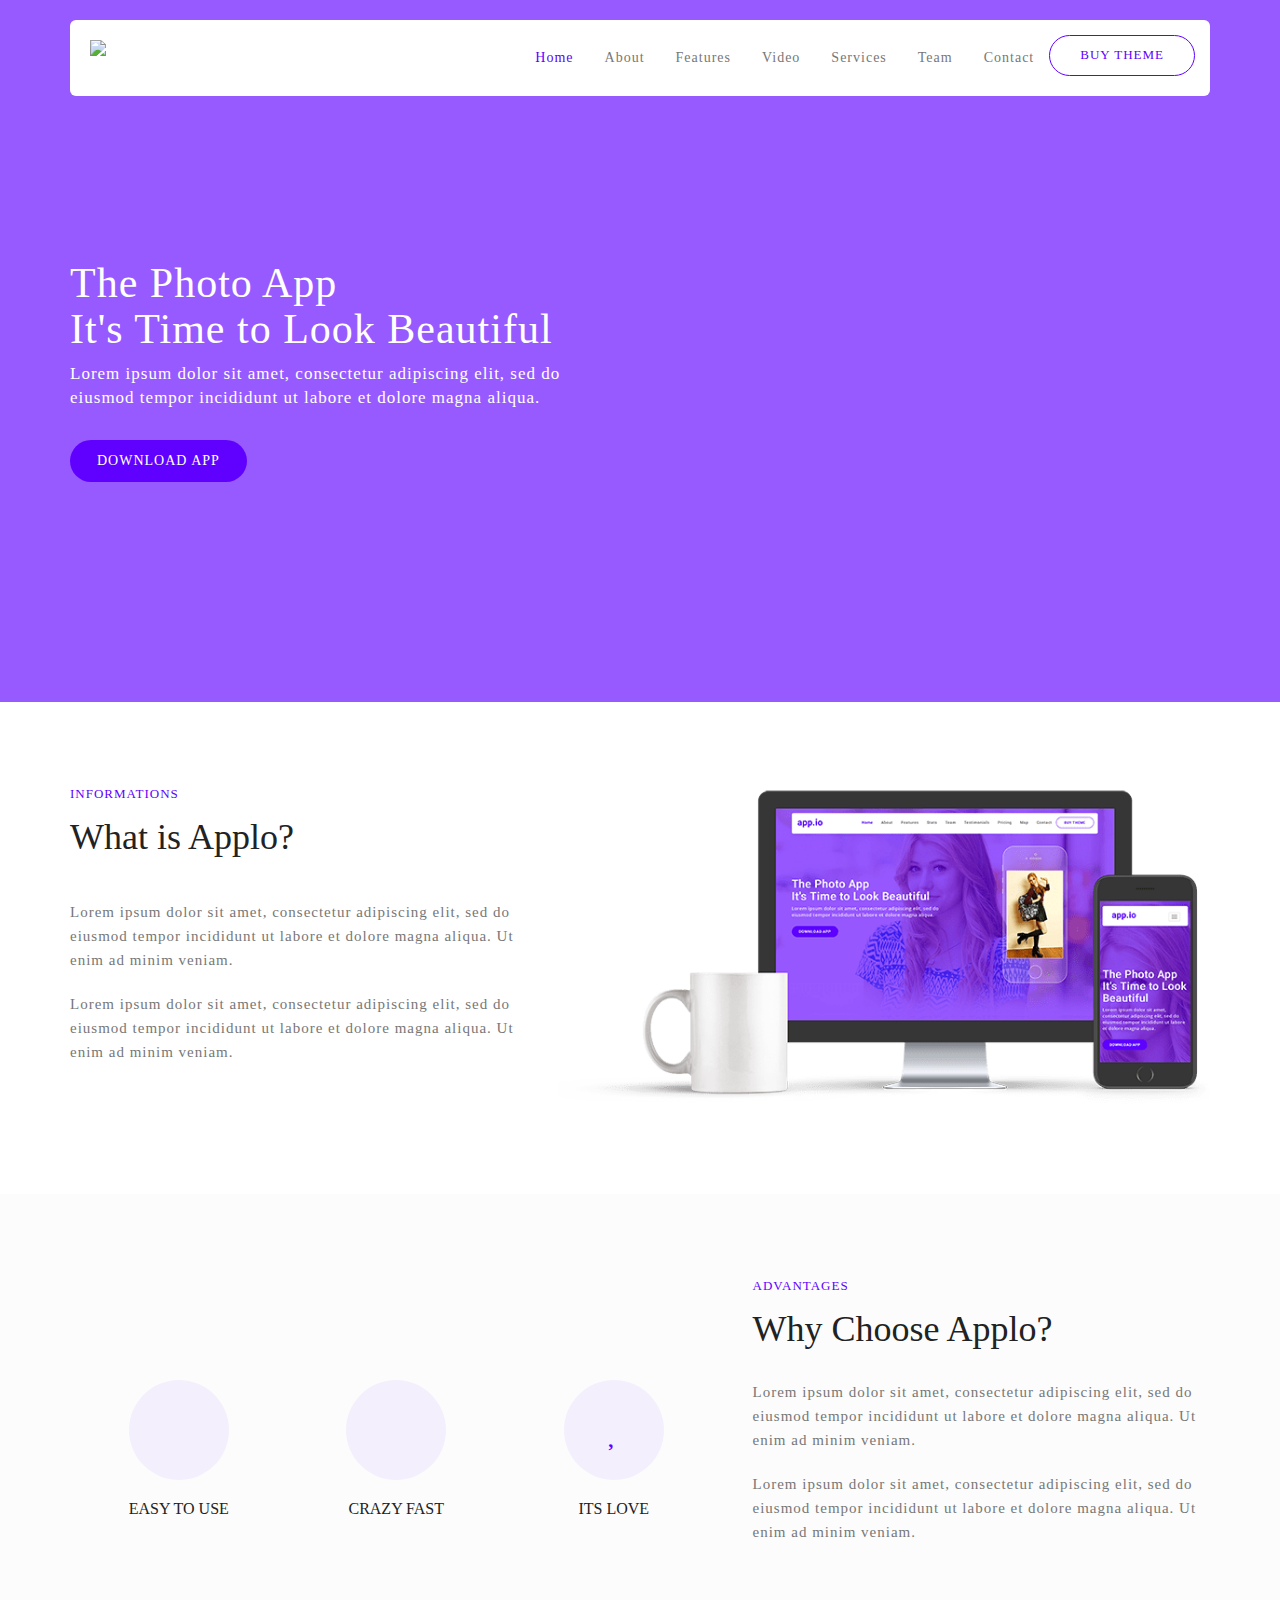
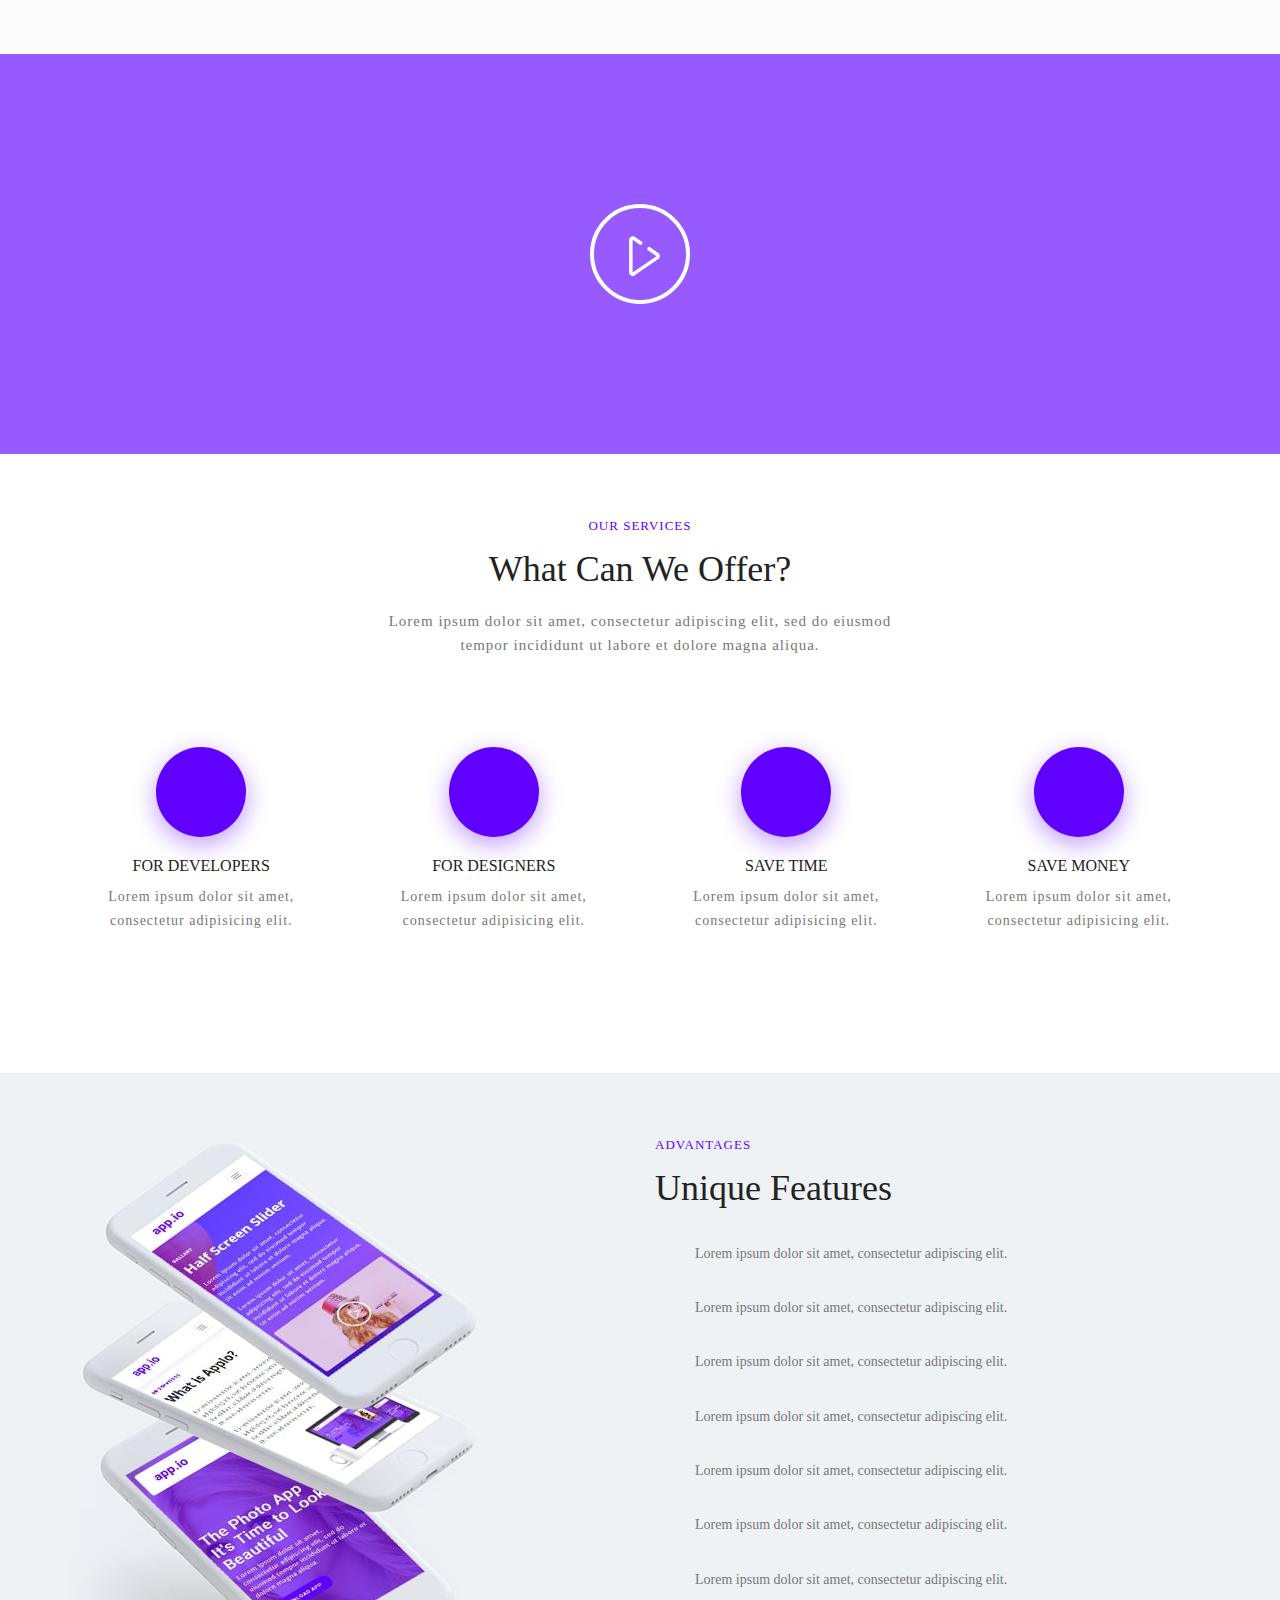
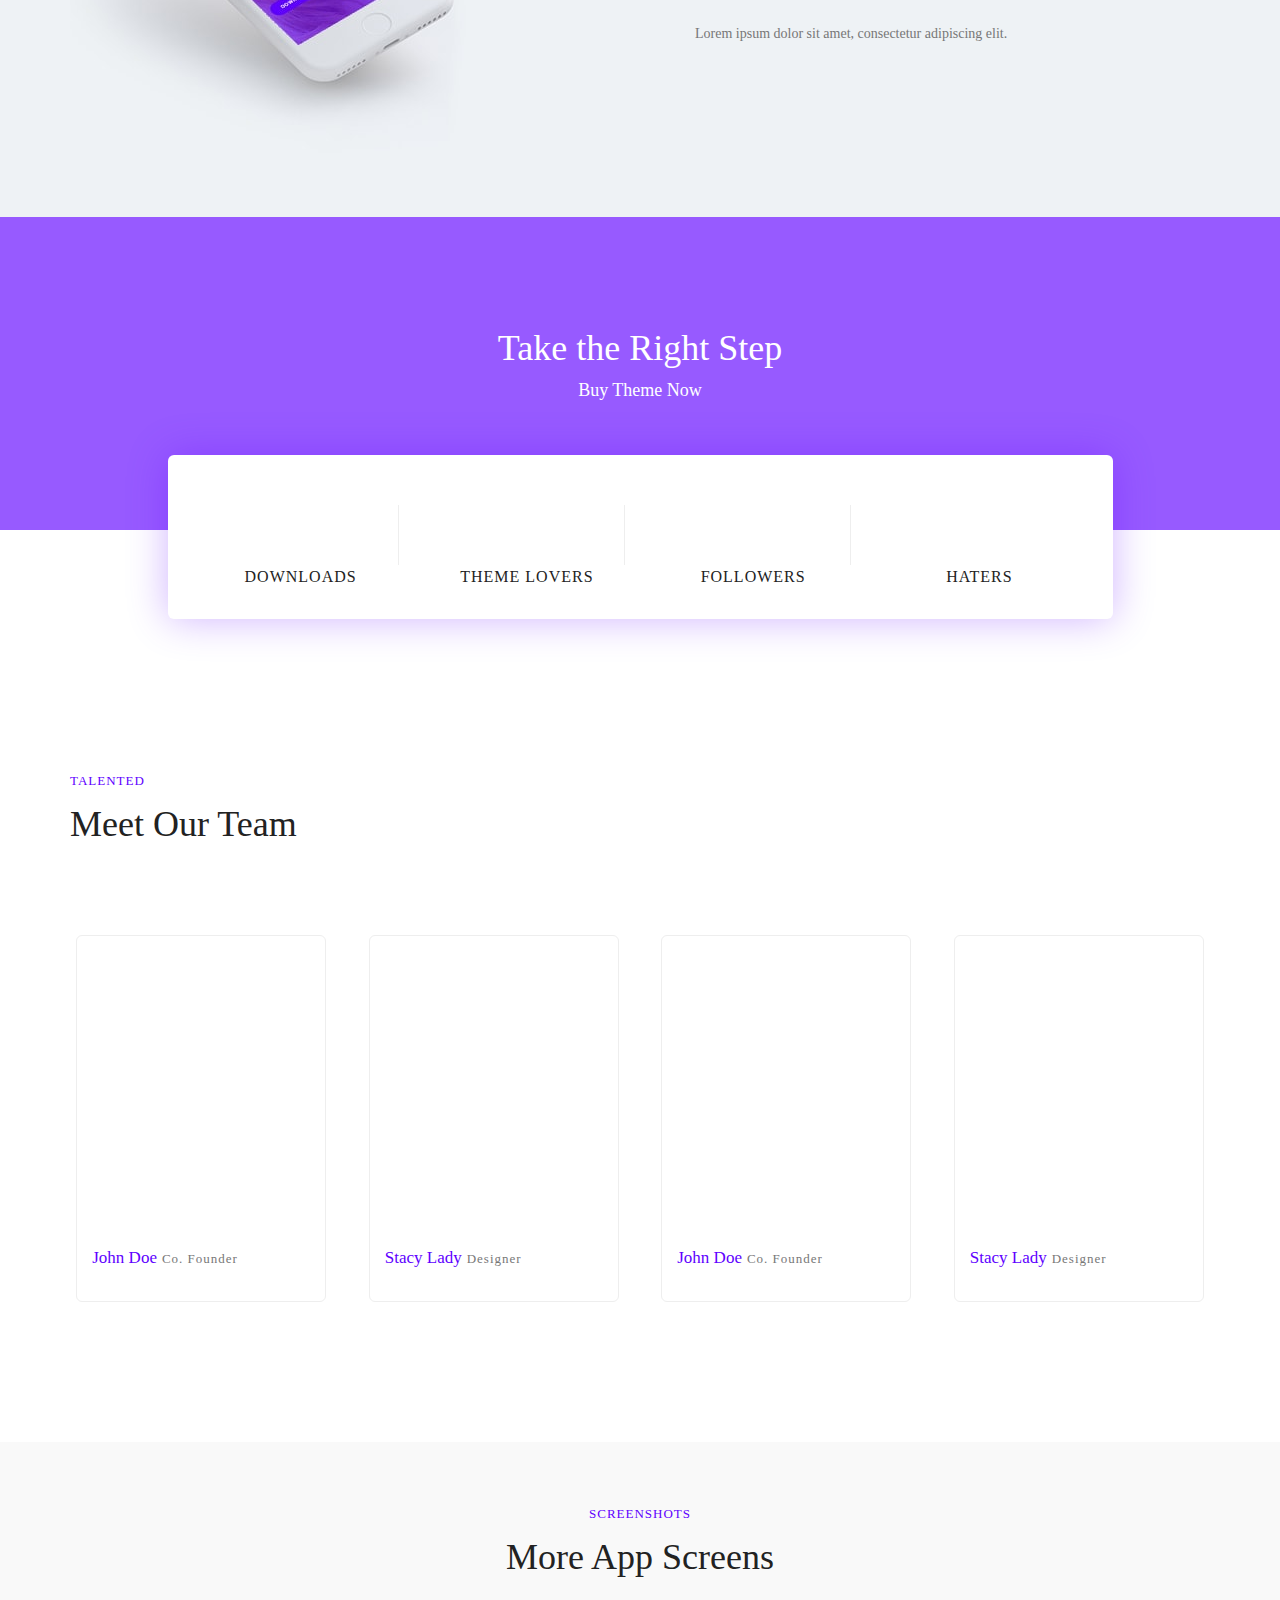
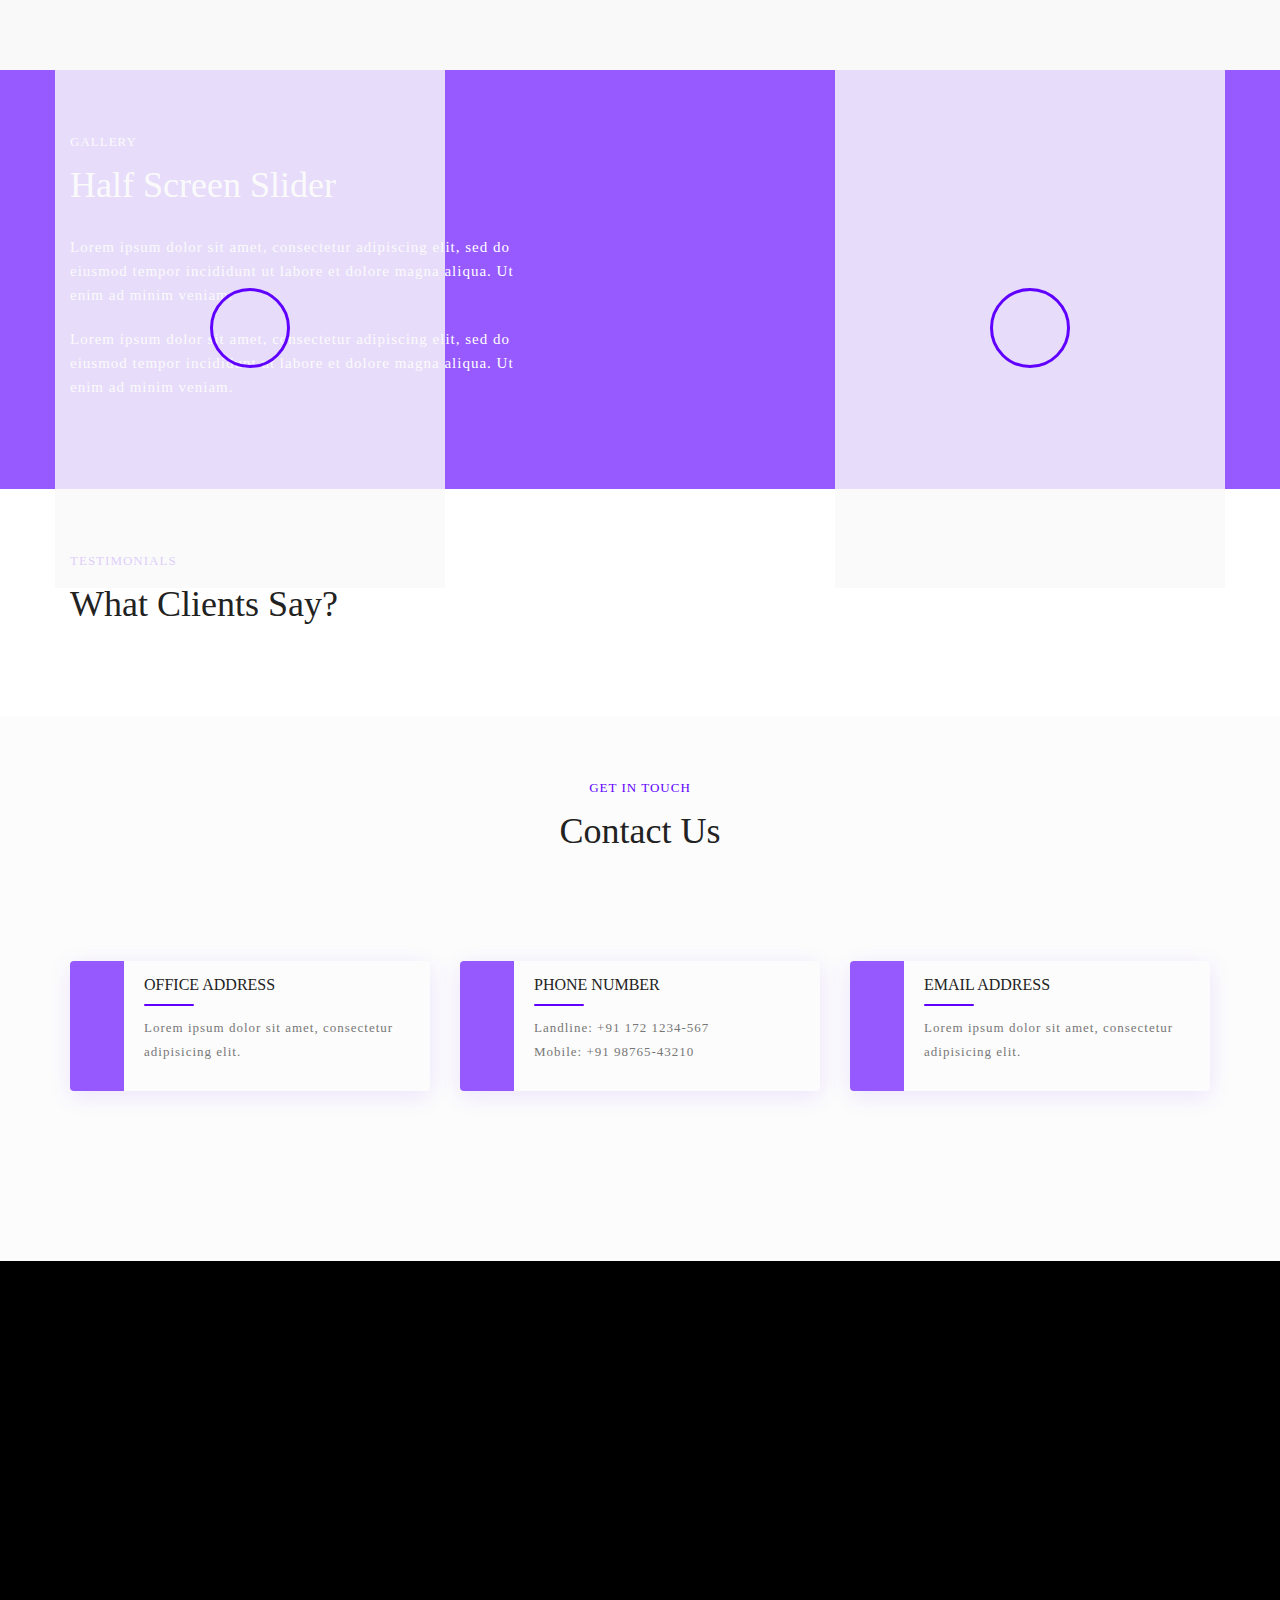
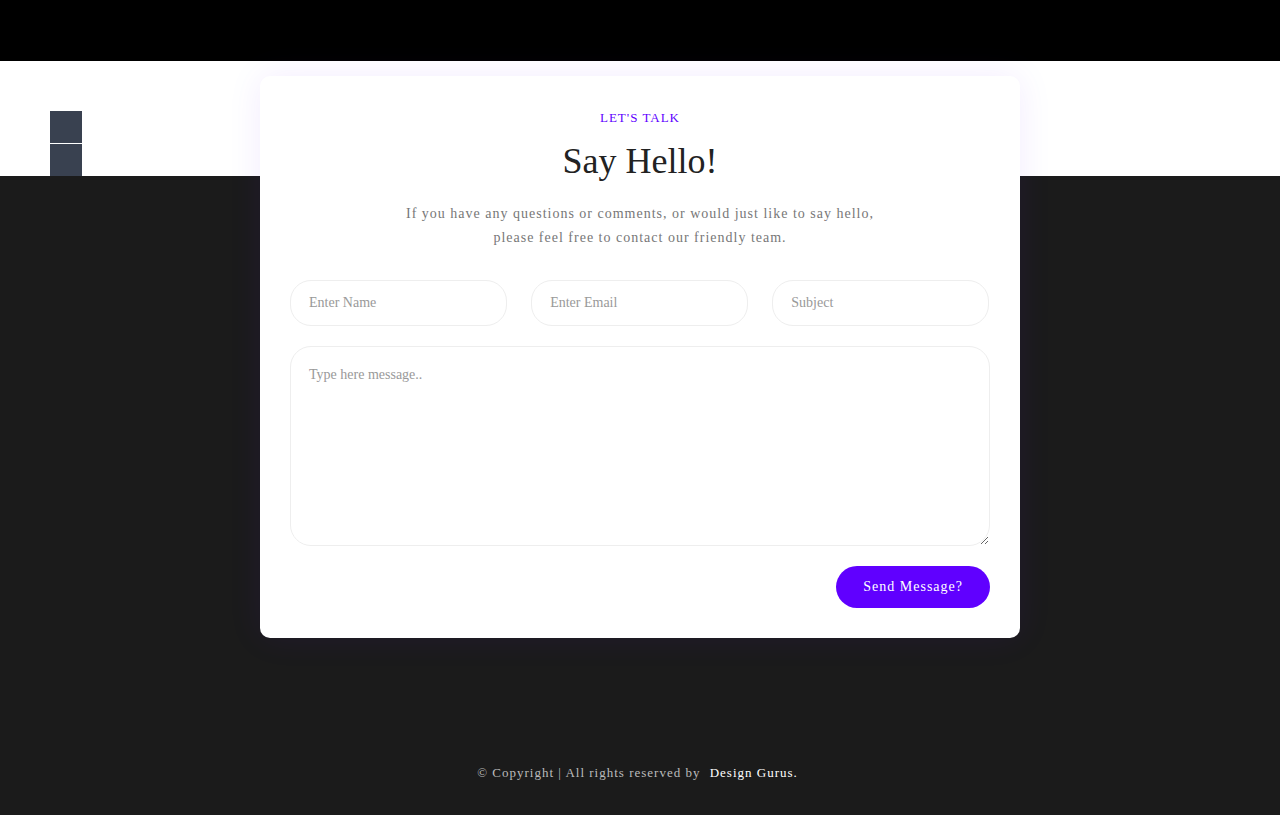
==== commit d92ca562: "Update index-1.html" ====
--- a/index-1.html
+++ b/index-1.html
@@ -68,8 +68,8 @@
               <li><a href="#video-section">Video</a></li>
               <li><a href="#services-section">Services</a></li>
               <li><a href="#team-section">Team</a></li>
-              <li><a href="#sliders-section">Sliders</a></li>
-              <li><a href="#testimonials-section">Testimonials</a></li>
+              <!-- <li><a href="#sliders-section">Sliders</a></li> -->
+              <!-- <li><a href="#testimonials-section">Testimonials</a></li> -->
               <li><a href="#cd-google-map">Contact</a></li>
             </ul>
           </div>
